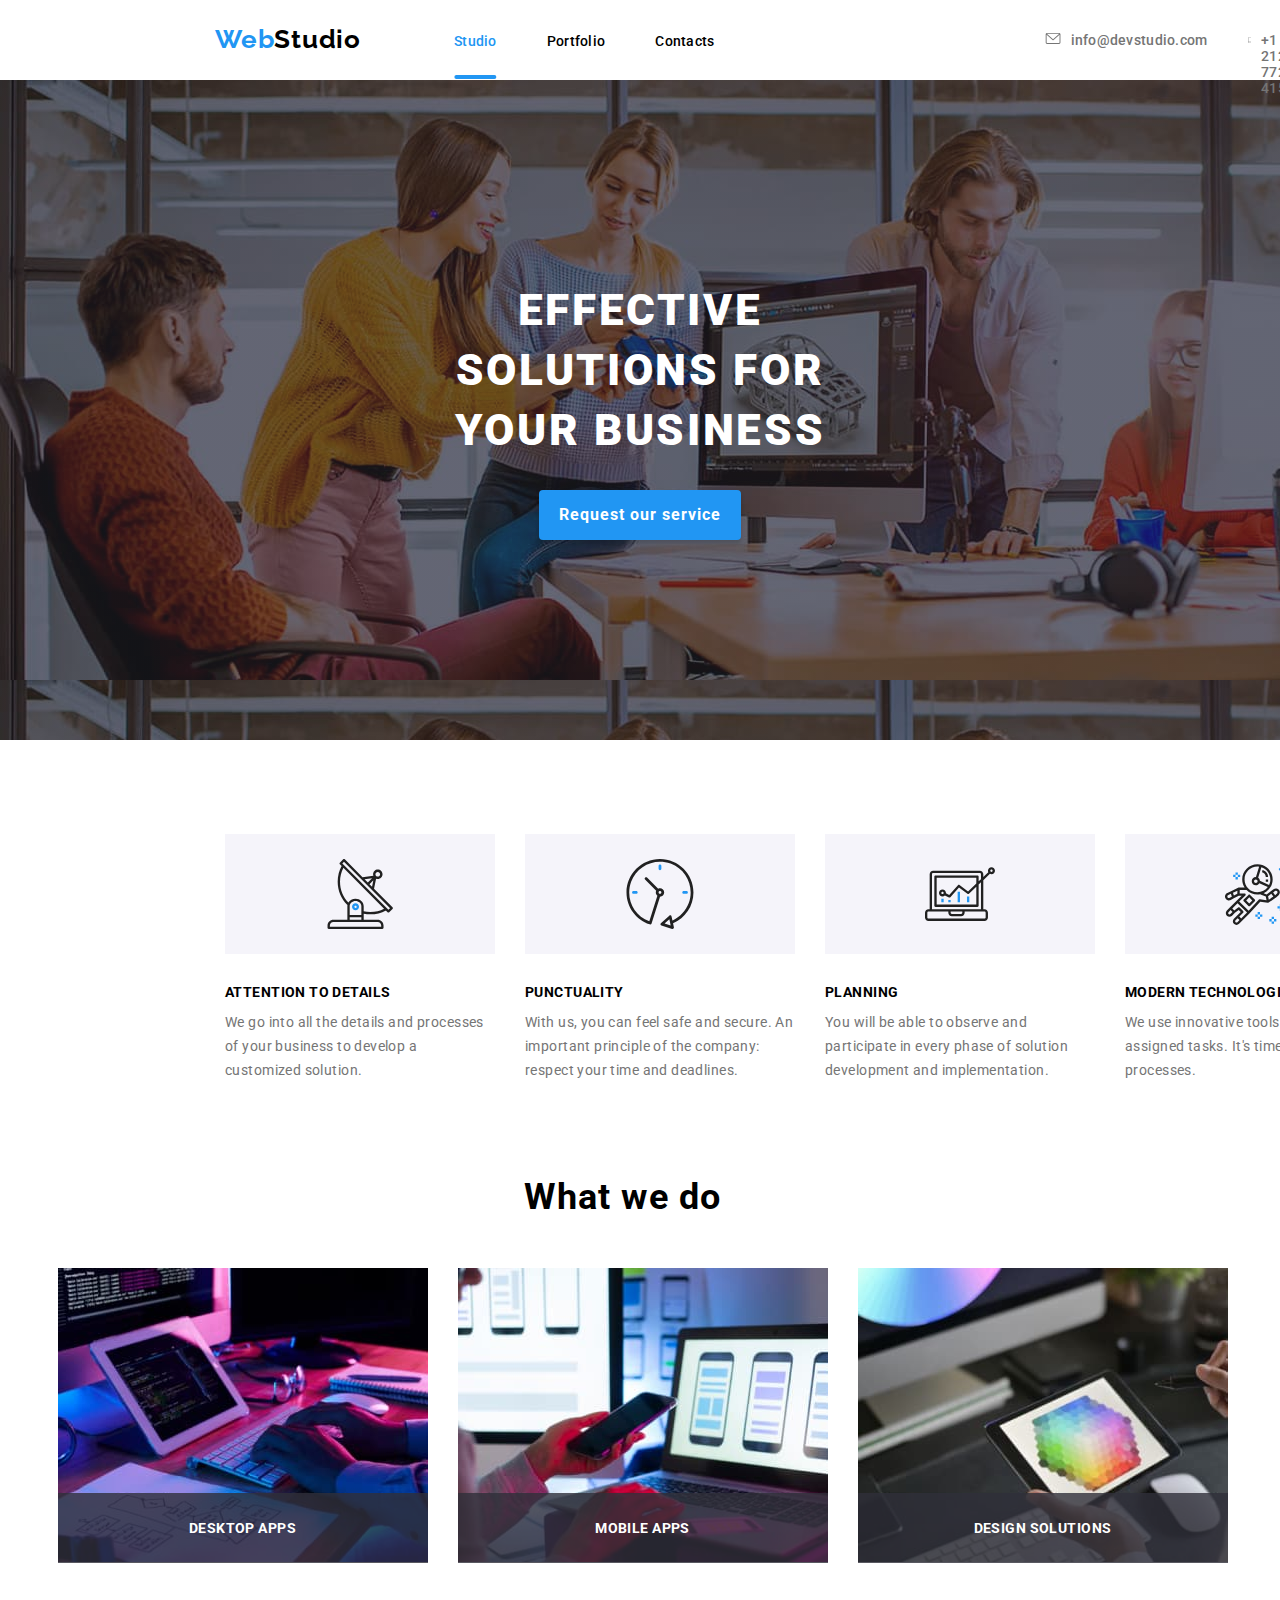
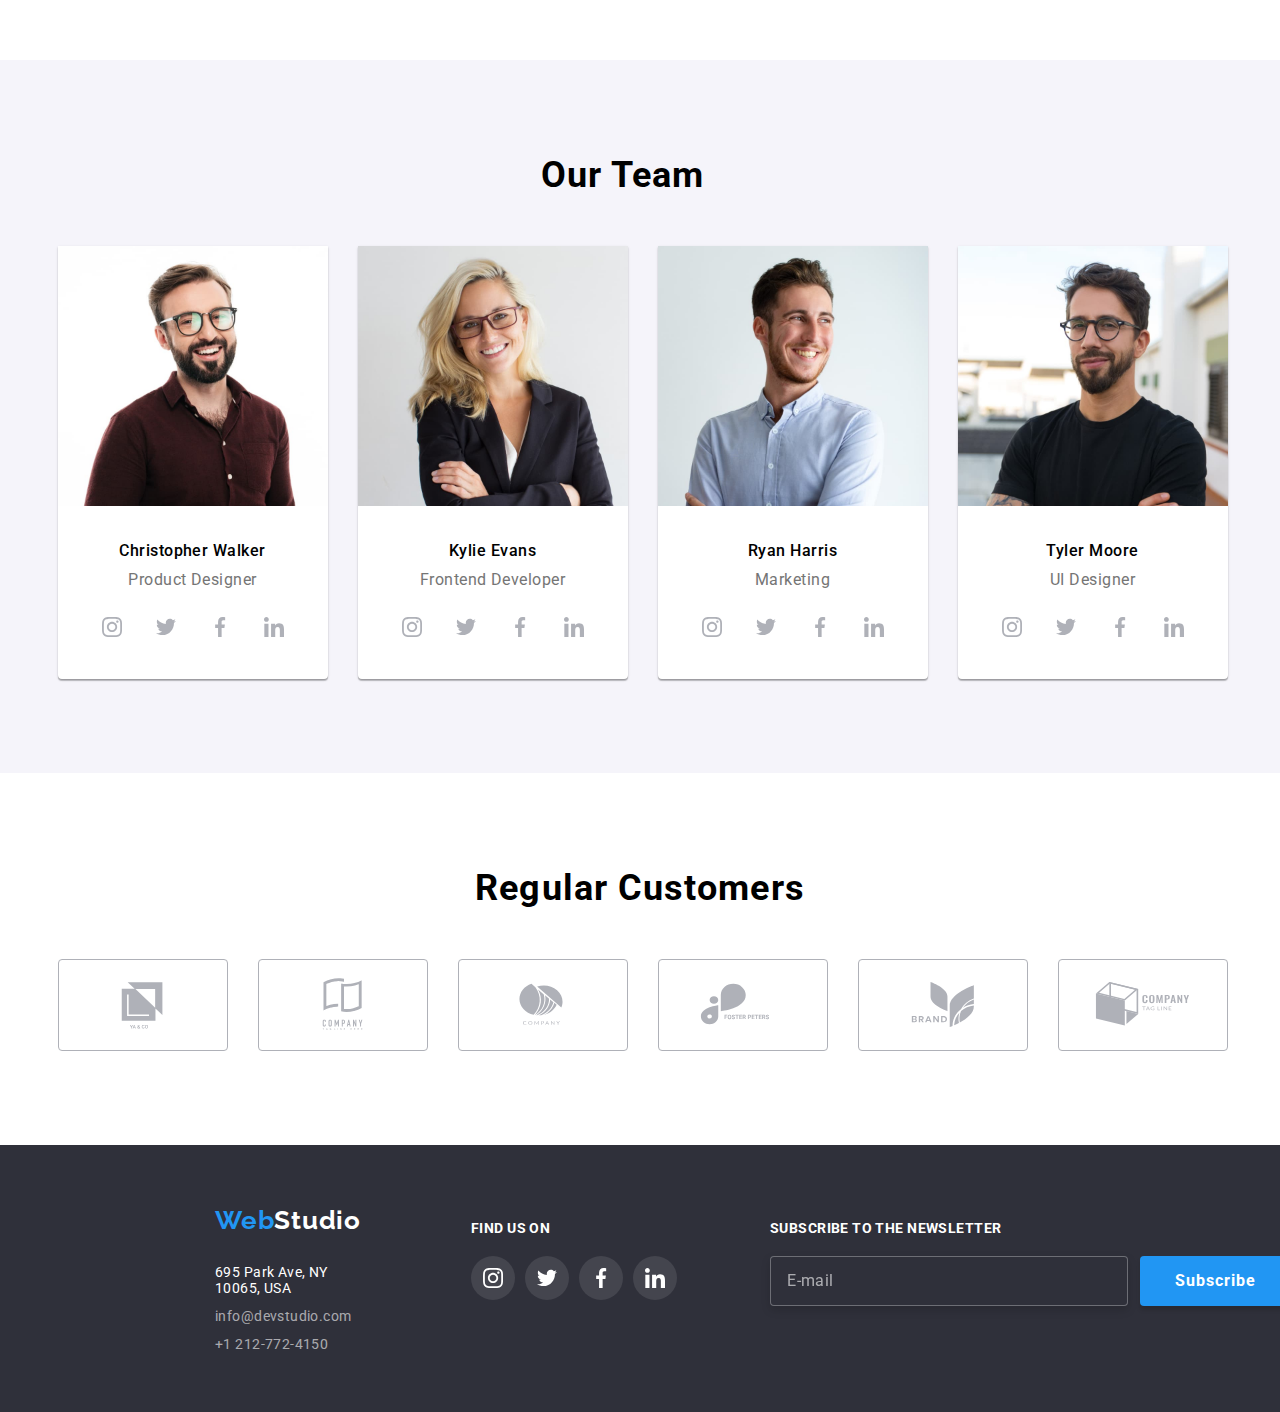
==== index.html @ 1e1bfb52 "Add files via upload" ====
<!DOCTYPE html>
<html lang="en">
  <head>
    <meta charset="UTF-8">
    <meta http-equiv="X-UA-Compatible" content="IE=edge">
    <meta name="viewport" content="width=device-width, initial-scale=1.0">
    <link rel="preconnect" href="https://fonts.googleapis.com">
    <link rel="preconnect" href="https://fonts.gstatic.com" crossorigin>
    <link href="https://cdnjs.cloudflare.com/ajax/libs/modern-normalize/1.0.0/modern-normalize.min.css" rel="stylesheet">
    <link href="https://fonts.googleapis.com/css2?family=Raleway:wght@700&family=Roboto:wght@400;500;700;900&display=swap" rel="stylesheet">
    <link href="./css/main.min.css" rel="stylesheet">
    <title>Studio</title>
  </head>
  <body>
    <!-- Header section -->
    <div class="container">
      <header class="header">
        <a href="index.html" class="link logo-section logo-section--header">Web<span class="logo-section--header-studio">Studio</span></a>
        <nav>
          <ul class="nav-list list">
            <li class="nav-list__item"><a href="index.html" class="link link--current-page">Studio</a></li>
            <li class="nav-list__item"><a href="portfolio.html" class="link">Portfolio</a></li>
            <li class="nav-list__item"><a href="contacts.html" class="link">Contacts</a></li>
          </ul>
        </nav>
        <div class="header__contacts">
          <a href="mailto:info@devstudio.com" class="link header__mail">
            <svg class="mail-icon">
              <use href="./assets/symbol-defs.svg#icon-mail"></use>
            </svg>
            info@devstudio.com
          </a>
          <a href="tel:+12127724150" class="link header__phone-number">
            <svg class="phone-icon">
              <use href="./assets/symbol-defs.svg#icon-phone"></use>
            </svg>
            +1 212-772-4150
          </a>
        </div>
      </header>
    </div>
    <main>
      <!--Main Banner section-->
      <div class="container">
        <section class="top-banner">
          <h1 class="top-banner__title">EFFECTIVE SOLUTIONS FOR YOUR BUSINESS</h1>
          <button class="top-banner__button" type="button" data-modal-open>Request our service</button>
        </section>
      </div>
      <!--About us section-->
      <div class="container">
        <section class="about-us">
          <ul class="list about-us__list">
            <li class="about-us__item">
              <div class="about-us__icon-container">
                <svg class="about-us__icon">
                  <use href="./assets/symbol-defs.svg#icon-attention-to-details"></use>
                </svg>
              </div>
              <h5 class="about-us__title">attention to details</h5>
              <p class="about-us__context">We go into all the details and processes of your business to develop a customized solution.</p>
            </li>
            <li class="about-us__item">
              <div class="about-us__icon-container">
                <svg class="about-us__icon">
                  <use href="./assets/symbol-defs.svg#icon-punctuality"></use>
                </svg>
              </div>
              <h5 class="about-us__title">punctuality</h5>
              <p class="about-us__context">With us, you can feel safe and secure. An important principle of the company: respect your time and deadlines.</p>
            </li>
            <li class="about-us__item">
              <div class="about-us__icon-container">
                <svg class="about-us__icon">
                  <use href="./assets/symbol-defs.svg#icon-planning"></use>
                </svg>
              </div>
              <h5 class="about-us__title">planning</h5>
              <p class="about-us__context">You will be able to observe and participate in every phase of solution development and implementation.</p>
            </li>
            <li class="about-us__item">
              <div class="about-us__icon-container">
                <svg class="about-us__icon">
                  <use href="./assets/symbol-defs.svg#icon-modern-tech"></use>
                </svg>
              </div>
              <h5 class="about-us__title">modern technologies</h5>
              <p class="about-us__context">We use innovative tools to solve assigned tasks. It's time to simplify work processes.</p>
            </li>
          </ul>
        </section>
      </div>
        <!--What we do section-->
      <div class="container">
        <section class="what-we-do">
          <h2 class="what-we-do__title">What we do</h2>
          <ul class="list what-we-do__list">
            <li class="what-we-do__item">
              <img src="./assets/img1wwd.jpg" alt="Coding.." width="370" height="294">
              <h5 class="what-we-do__image-title">desktop apps</h5>
            </li>
            <li class="what-we-do__item">
              <img src="./assets/img2wwd.jpg" alt="Checking phone.." width="370" height="294">
              <h5 class="what-we-do__image-title">mobile apps</h5>
            </li>
            <li class="what-we-do__item">
              <img src="./assets/img3wwd.jpg" alt="And sometimes our tablet :D" width="370" height="294">
              <h5 class="what-we-do__image-title">design solutions</h5>
            </li>
          </ul>
        </section>
      </div>
      <!--Our team section-->
      <div class="container">
        <section class="our-team">
          <h2 class="our-team__title">Our Team</h2>
          <ul class="list our-team__list">
            <li class="our-team__item">
              <img src="./assets/img1ot.jpg" alt="Picture of Chris" width="270" height="260">
              <div class="our-team__member">
                <h4 class="our-team__member-name">Christopher Walker</h4>
                <p class="our-team__member-skill">Product Designer</p>
                <div class="our-team__social-media">
                  <a href="https://instagram.com" class="link link--icon-social-media" target="_blank" rel="nofollow noopener noreferrer">
                    <svg class="icon-social-media">
                      <use href="./assets/symbol-defs.svg#icon-instagram"></use>
                    </svg>
                  </a>
                  <a href="https://twitter.com" class="link link--icon-social-media" target="_blank" rel="nofollow noopener noreferrer">
                    <svg class="icon-social-media">
                      <use href="./assets/symbol-defs.svg#icon-twitter"></use>
                    </svg>
                  </a>
                  <a href="https://facebook.com" class="link link--icon-social-media" target="_blank" rel="nofollow noopener noreferrer">
                    <svg class="icon-social-media">
                      <use href="./assets/symbol-defs.svg#icon-facebook"></use>
                    </svg>
                  </a>
                  <a href="https://linkedin.com" class="link link--icon-social-media" target="_blank" rel="nofollow noopener noreferrer">
                    <svg class="icon-social-media">
                      <use href="./assets/symbol-defs.svg#icon-linkedin"></use>
                    </svg>
                  </a>
                </div>
              </div>
            </li>
            <li class="our-team__item">
              <img src="./assets/img2ot.jpg" alt="Picture of Kylie" width="270" height="260">
              <div class="our-team__member">
                <h4 class="our-team__member-name">Kylie Evans</h4>
                <p class="our-team__member-skill">Frontend Developer</p>
                <div class="our-team__social-media">
                  <a href="https://instagram.com" class="link link--icon-social-media" target="_blank" rel="nofollow noopener noreferrer">
                    <svg class="icon-social-media">
                      <use href="./assets/symbol-defs.svg#icon-instagram"></use>
                    </svg>
                  </a>
                  <a href="https://twitter.com" class="link link--icon-social-media" target="_blank" rel="nofollow noopener noreferrer">
                    <svg class="icon-social-media">
                      <use href="./assets/symbol-defs.svg#icon-twitter"></use>
                    </svg>
                  </a>
                  <a href="https://facebook.com" class="link link--icon-social-media" target="_blank" rel="nofollow noopener noreferrer">
                    <svg class="icon-social-media">
                      <use href="./assets/symbol-defs.svg#icon-facebook"></use>
                    </svg>
                  </a>
                  <a href="https://linkedin.com" class="link link--icon-social-media" target="_blank" rel="nofollow noopener noreferrer">
                    <svg class="icon-social-media">
                      <use href="./assets/symbol-defs.svg#icon-linkedin"></use>
                    </svg>
                  </a>
                </div>
              </div>
            </li>
            <li class="our-team__item">
              <img src="./assets/img3ot.jpg" alt="Picture of Ryan" width="270" height="260">
              <div class="our-team__member">
                <h4 class="our-team__member-name">Ryan Harris</h4>
                <p class="our-team__member-skill">Marketing</p>
                <div class="our-team__social-media">
                  <a href="https://instagram.com" class="link link--icon-social-media" target="_blank" rel="nofollow noopener noreferrer">
                    <svg class="icon-social-media">
                      <use href="./assets/symbol-defs.svg#icon-instagram"></use>
                    </svg>
                  </a>
                  <a href="https://twitter.com" class="link link--icon-social-media" target="_blank" rel="nofollow noopener noreferrer">
                    <svg class="icon-social-media">
                      <use href="./assets/symbol-defs.svg#icon-twitter"></use>
                    </svg>
                  </a>
                  <a href="https://facebook.com" class="link link--icon-social-media" target="_blank" rel="nofollow noopener noreferrer">
                    <svg class="icon-social-media">
                      <use href="./assets/symbol-defs.svg#icon-facebook"></use>
                    </svg>
                  </a>
                  <a href="https://linkedin.com" class="link link--icon-social-media" target="_blank" rel="nofollow noopener noreferrer">
                    <svg class="icon-social-media">
                      <use href="./assets/symbol-defs.svg#icon-linkedin"></use>
                    </svg>
                  </a>
                </div>
              </div>
            </li>
            <li class="our-team__item">
              <img src="./assets/img4ot.jpg" alt="Picture of Tyler" width="270" height="260">
              <div class="our-team__member">
                <h4 class="our-team__member-name">Tyler Moore</h4>
                <p class="our-team__member-skill">UI Designer</p>
                <div class="our-team__social-media">
                  <a href="https://instagram.com" class="link link--icon-social-media" target="_blank" rel="nofollow noopener noreferrer">
                    <svg class="icon-social-media">
                      <use href="./assets/symbol-defs.svg#icon-instagram"></use>
                    </svg>
                  </a>
                  <a href="https://twitter.com" class="link link--icon-social-media" target="_blank" rel="nofollow noopener noreferrer">
                    <svg class="icon-social-media">
                      <use href="./assets/symbol-defs.svg#icon-twitter"></use>
                    </svg>
                  </a>
                  <a href="https://facebook.com" class="link link--icon-social-media" target="_blank" rel="nofollow noopener noreferrer">
                    <svg class="icon-social-media">
                      <use href="./assets/symbol-defs.svg#icon-facebook"></use>
                    </svg>
                  </a>
                  <a href="https://linkedin.com" class="link link--icon-social-media" target="_blank" rel="nofollow noopener noreferrer">
                    <svg class="icon-social-media">
                      <use href="./assets/symbol-defs.svg#icon-linkedin"></use>
                    </svg>
                  </a>
                </div>
              </div>
            </li>
          </ul>
        </section>
      </div>
      <!-- Regular Customers section -->
      <div class="container">
        <section class="regular-customers">
          <h2 class="regular-customers__title">Regular Customers</h2>
          <ul class="list regular-customers__list">
            <li class="regular-customers__item">
              <svg class="regular-customers__item-logo">
                <use href="./assets/symbol-defs.svg#icon-regular-customer1"></use>
              </svg>
            </li>
            <li class="regular-customers__item">
              <svg class="regular-customers__item-logo">
                <use href="./assets/symbol-defs.svg#icon-regular-customer2"></use>
              </svg>
            </li>
            <li class="regular-customers__item">
              <svg class="regular-customers__item-logo">
                <use href="./assets/symbol-defs.svg#icon-regular-customer3"></use>
              </svg>
            </li>
            <li class="regular-customers__item">
              <svg class="regular-customers__item-logo">
                <use href="./assets/symbol-defs.svg#icon-regular-customer4"></use>
              </svg>
            </li>
            <li class="regular-customers__item">
              <svg class="regular-customers__item-logo">
                <use href="./assets/symbol-defs.svg#icon-regular-customer5"></use>
              </svg>
            </li>
            <li class="regular-customers__item">
              <svg class="regular-customers__item-logo">
                <use href="./assets/symbol-defs.svg#icon-regular-customer6"></use>
              </svg>
            </li>
          </ul>
        </section>
      </div>
    </main>
    <!-- Footer section -->
    <div class="container">
      <footer class="footer">
        <div class="footer__contacts">
          <a href="index.html" class="link logo-section logo-section--footer">Web<span class="logo-section--footer-studio">Studio</span></a>
          <address class="footer__contacts-info">
            <p class="footer__address">695 Park Ave, NY 10065, USA</p>
            <a href="mailto:info@devstudio.com" class="link footer__mail">info@devstudio.com<br></a>
            <a href="tel:+12127724150" class="link footer__phone-number">+1 212-772-4150</a>
          </address>
        </div>
        <div class="footer__social-media">
          <h5 class="footer__social-media-title">Find us on</h5>
          <div class="footer__social-media-icons">
            <a href="https://instagram.com" class="link link--icon-social-media footer__icon-container" target="_blank" rel="nofollow noopener noreferrer">
              <svg class="icon-social-media icon-social-media--footer">
                <use href="./assets/symbol-defs.svg#icon-instagram"></use>
              </svg>
            </a>
            <a href="https://twitter.com" class="link link--icon-social-media footer__icon-container" target="_blank" rel="nofollow noopener noreferrer">
              <svg class="icon-social-media icon-social-media--footer">
                <use href="./assets/symbol-defs.svg#icon-twitter"></use>
              </svg>
            </a>
            <a href="https://facebook.com" class="link link--icon-social-media footer__icon-container" target="_blank" rel="nofollow noopener noreferrer">
              <svg class="icon-social-media icon-social-media--footer">
                <use href="./assets/symbol-defs.svg#icon-facebook"></use>
              </svg>
            </a>
            <a href="https://linkedin.com" class="link link--icon-social-media footer__icon-container" target="_blank" rel="nofollow noopener noreferrer">
              <svg class="icon-social-media icon-social-media--footer">
                <use href="./assets/symbol-defs.svg#icon-linkedin"></use>
              </svg>
            </a>
         </div>
        </div>
        <div class="footer__subscribe-section">
          <form name="subscribe" autocomplete="on" novalidate class="subscribe-form">
            <label class="subscribe-form__label">
              <span class="subscribe-form__title">Subscribe to the newsletter</span>
              <input type="email" name="email" class="subscribe-form__input" placeholder="E-mail"/>
            </label>
            <button type="submit" class="subscribe-form__button">
              Subscribe
              <svg class="subscribe-form__button-icon">
                <use href="./assets/icons.svg#icon-sub-icon"></use>
              </svg>
            </button>
          </form>
        </div>
      </footer>
    </div>
    <!-- Modal section - Request our service -->
    <div class="modal is-hidden" data-modal>
      <div class="modal-content">
        <button type="button" class="modal-content__close-button" data-modal-close>&times;</button>
        <form class="modal-content__form" name="contact-form">
          <p class="modal-content__form-title">Leave your information and we'll call you back</p>
          <label class="modal-content__form-label">
            <span class="modal-content__form-label-name">Name</span>
            <input class="modal-content__form-label-input" type="text" name="name" required>
            <svg class="modal-content__form-label-icon">
              <use href="./assets/icons.svg#icon-name-icon"></use>
            </svg>
          </label>
          <label class="modal-content__form-label">
            <span class="modal-content__form-label-name">Telephone</span>
            <input class="modal-content__form-label-input modal-content__form-label-input--hide-arrows" type="number" name="phone" required>
            <svg class="modal-content__form-label-icon">
              <use href="./assets/icons.svg#icon-phone-icon"></use>
            </svg>
          </label>
          <label class="modal-content__form-label">
            <span class="modal-content__form-label-name">E-mail</span>
            <input class="modal-content__form-label-input" type="email" name="email" required>
            <svg class="modal-content__form-label-icon">
              <use href="./assets/icons.svg#icon-email-icon"></use>
            </svg>
          </label>
          <label class="modal-content__form-label">
            <span class="modal-content__form-label-name">Comments</span>
            <textarea name="feedback" placeholder="Enter the text" class="modal-content__form-label-textarea"></textarea>
          </label>
          <label class="modal-content__form-label modal-content__form-label--agreement">
            <input class="modal-content__form-label-checkbox-input" type="checkbox" name="checkbox" required>
            <span class="modal-content__form-label-name-checkbox">I agree with the letter and accept the <a href="" target="_blank" class="link modal-content__checkbox-link">Terms and Conditions</a></span>
            <i class="modal-content__form-checkbox-icon modal-content__form-checkbox-icon--unchecked">
              <svg class="modal-content__checkbox-icon">
                <use href="./assets/icons.svg#icon-unchecked"></use>
              </svg>
            </i>
            <i class="modal-content__form-checkbox-icon modal-content__form-checkbox-icon--checked">
              <svg class="modal-content__checkbox-icon">
                <use href="./assets/icons.svg#icon-checked"></use>
              </svg>
            </i>
          </label>
          <button class="modal-content__submit-button" type="submit">Send</button>
        </form>
      </div>
    </div>
    <script src="./js/modal.js" type="text/javascript"></script>
  </body>
</html>
---- css/main.min.css ----
:root{--body-color: #E5E5E5;--white: #ffffff;--white-10: #FFFFFF1A;--white-60: #FFFFFF99;--whitish: #F5F4FA;--white-gray: #EEEEEE;--blue-theme: #2196F3;--blue-theme-90: #2196F3E5;--black: #000000;--black-20: #00000033;--blackish: #212121;--gray: #757575;--gray-50: #75757580;--grayish: #2F303A;--grayish-40: #2F303A66;--grayish-80: #2F303ACC;--grayish-light: #AFB1B8;--container-top-border-color: #ECECEC;--logo-font-family: "Raleway", sans-serif;--text-font-family: "Roboto", sans-serif;--form-modal-icon: 18px}.top-banner__button{border:none;display:flex;align-items:center;margin-top:30px;box-shadow:0px 4px 4px rgba(0,0,0,.15);border-radius:4px;background-color:var(--blue-theme);padding:10px 20px;font-weight:700;font-size:16px;line-height:30px;display:flex;align-items:center;text-align:center;letter-spacing:.06em;color:var(--white);cursor:pointer}.subscribe-form__button{border:none;display:flex;flex-direction:row;justify-content:center;align-items:center;width:200px;height:50px;font-family:"Roboto";font-style:normal;font-weight:700;font-size:16px;line-height:30px;letter-spacing:.06em;color:var(--white);background:var(--blue-theme);box-shadow:0px 4px 4px rgba(0,0,0,.15);border-radius:4px;gap:25px;margin-left:12px;cursor:pointer}.subscribe-form__button-icon{width:24px;height:24px}.portfolio__filter-button{padding:6px 22px;background:var(--whitish);border-style:none;border-radius:4px;font-style:normal;font-weight:500;font-size:16px;line-height:26px;text-align:center;letter-spacing:.03em}.portfolio__filter-button:hover,.portfolio__filter-button:focus{font-style:normal;font-weight:500;font-size:16px;line-height:26px;text-align:center;letter-spacing:.03em;color:var(--white);background-color:var(--blue-theme);box-shadow:0px 3px 1px rgba(0,0,0,.1),0px 1px 2px rgba(0,0,0,.08),0px 2px 2px rgba(0,0,0,.12);border-radius:4px;cursor:pointer;transition:background-color .25s cubic-bezier(0.4, 0, 0.2, 1)}.modal-content__close-button{position:absolute;right:8px;top:8px;--r-btn: 30px;width:var(--r-btn);height:var(--r-btn);border-radius:50%;border:1px solid rgba(0,0,0,.1);background:var(--white);cursor:pointer;font-size:25px;line-height:1px}.modal-content__close-button:hover{color:var(--blue-theme);transition:background-color .25s cubic-bezier(0.4, 0, 0.2, 1)}.modal-content__submit-button{border:none;width:200px;height:50px;margin-top:20px;align-self:center;background:var(--blue-theme);box-shadow:0px 4px 4px rgba(0,0,0,.15);border-radius:4px;font-family:"Roboto";font-style:normal;font-weight:700;font-size:16px;line-height:30px;text-align:center;letter-spacing:.06em;color:var(--white);cursor:pointer}*,*::before,*::after{box-sizing:border-box}*{margin:0}body{margin:0 auto;font-family:var(--text-font-family);background-color:var(--body-color)}h1,h2,h3,h4,h5{font-weight:bold;font-family:var(--text-font-family)}.container{max-width:1600px;margin:0 auto}.link{color:inherit;text-decoration:none;list-style:none}.list{list-style:none;display:flex}.header{display:flex;padding-left:215px}.nav-list .link,.header__mail,.header__phone-number{font-weight:500;font-size:14px;line-height:16px;letter-spacing:.02em}.header__mail,.header__phone-number{font-style:normal;font-weight:500;font-size:14px;line-height:16px;letter-spacing:.02em;color:var(--gray)}.nav-list{display:flex;-webkit-padding-start:0;padding-inline-start:0;align-items:baseline;margin-left:93px;margin-top:32px}.nav-list__item+.nav-list__item{margin-left:50px}.nav-list .link{position:relative;height:100%}.nav-list .link:hover::after,.nav-list .link--current-page::after{position:absolute;content:"";background:var(--blue-theme);border-radius:2px;width:100%;height:4px;bottom:-30px;right:50%;transform:translateX(50%);transition:background-color .25s cubic-bezier(0.4, 0, 0.2, 1)}.header__contacts{display:flex;flex-direction:row;margin-left:330px;margin-top:32px;height:16px}.header__contacts .link{display:flex;justify-content:center;gap:10px}.header__contacts .link+.link{margin-left:40px}.mail-icon{width:16px;height:12px}.phone-icon{width:10px;height:16px}.top-banner{display:flex;justify-content:center;flex-direction:column;align-items:center;padding:200px 452px 200px;background-image:radial-gradient(at center, var(--grayish-40), var(--grayish-40)),url(../assets/main-banner.jpg)}.top-banner__title{font-weight:900;font-size:44px;line-height:60px;text-align:center;letter-spacing:.06em;text-transform:uppercase;color:var(--white)}.about-us{padding-left:185px;padding-top:94px;padding-bottom:94px}.about-us__list{gap:30px}.about-us__item{width:270px}.about-us__icon-container{display:flex;justify-content:center;align-items:center;width:270px;height:120px;margin-bottom:30px;background-color:var(--whitish)}.about-us__icon{width:70px;height:70px}.about-us__title{margin-bottom:10px;font-weight:700;font-size:14px;line-height:16px;letter-spacing:.03em;text-transform:uppercase}.about-us__context{font-weight:400;font-size:14px;line-height:24px;letter-spacing:.03em;color:var(--gray)}.what-we-do{display:flex;flex-direction:column;justify-content:center;align-items:center;padding-right:35px;padding-bottom:94px}.what-we-do__title{font-weight:700;font-size:36px;line-height:42px;text-align:center;letter-spacing:.03em}.what-we-do__list{display:flex;gap:30px;padding-top:50px}.what-we-do__item{position:relative}.what-we-do__image-title{display:flex;width:370px;height:70px;justify-content:center;align-items:center;position:absolute;bottom:3px;background-color:var(--grayish-80);color:var(--white);font-weight:700;font-size:14px;line-height:16px;letter-spacing:.03em;text-transform:uppercase}.our-team{display:flex;flex-direction:column;align-items:center;padding-top:94px;padding-right:35px;padding-bottom:94px;background-color:var(--whitish)}.our-team__title{padding-bottom:50px;font-style:normal;font-weight:700;font-size:36px;line-height:42px;text-align:center;letter-spacing:.03em}.our-team__list{display:flex;gap:30px}.our-team__item{background-color:var(--white);box-shadow:0px 1px 3px rgba(0,0,0,.12),0px 1px 1px rgba(0,0,0,.14),0px 2px 1px rgba(0,0,0,.2);border-radius:0px 0px 4px 4px}.our-team__member{display:flex;justify-content:center;flex-direction:column;align-content:space-around;margin-top:30px;margin-bottom:30px}.our-team__member-name{padding-bottom:10px;font-weight:500;font-size:16px;line-height:19px;text-align:center;letter-spacing:.03em}.our-team__member-skill{font-style:normal;font-weight:400;font-size:16px;line-height:19px;text-align:center;letter-spacing:.03em;color:var(--gray)}.our-team__social-media{display:flex;justify-content:center;align-items:center;margin-top:16px;gap:10px}.regular-customers{display:flex;flex-direction:column;justify-content:center;align-items:center;padding-top:94px;padding-bottom:94px;background-color:var(--white)}.regular-customers__title{padding-bottom:50px;font-style:normal;font-weight:700;font-size:36px;line-height:42px;text-align:center;letter-spacing:.03em}.regular-customers__list{display:flex;flex-direction:row;list-style:none;gap:30px;padding-right:35px}.regular-customers__item{display:flex;justify-content:center;align-items:center;width:170px;height:92px;border:1px solid var(--grayish-light);border-radius:4px}.regular-customers__item:hover .regular-customers__item-logo,.regular-customers__item:focus .regular-customers__item-logo,.regular-customers__item:hover,.regular-customers__item:focus{border-color:var(--blue-theme);fill:var(--blue-theme);transition:border-color .25s cubic-bezier(0.4, 0, 0.2, 1);transition:fill .25s cubic-bezier(0.4, 0, 0.2, 1)}.regular-customers__item-logo{width:106px;height:60px;fill:var(--grayish-light)}.footer{display:flex;justify-content:flex-start;align-items:flex-start;padding-top:60px;padding-left:215px;padding-bottom:60px;background-color:var(--grayish)}.footer__contacts{display:flex;flex-direction:column}.footer__address{font-style:normal;font-weight:400;font-size:14px;line-height:16px;letter-spacing:.03em;color:var(--white)}.footer__contacts-info{display:flex;flex-direction:column;gap:12px}.footer__mail,.footer__phone-number{font-style:normal;font-weight:400;font-size:14px;height:16px;letter-spacing:.03em;color:var(--white-60)}.footer__social-media{display:flex;flex-direction:column;justify-content:flex-start;margin-left:110px;margin-top:15px}.footer__social-media-title{font-weight:700;font-size:14px;line-height:16px;letter-spacing:.03em;text-transform:uppercase;color:var(--white)}.footer__social-media-icons{display:flex;flex-direction:row;gap:10px;margin-top:20px}.footer__icon-container{width:44px;height:44px;background-color:var(--white-10);border-radius:50%}.subscribe-form{display:flex;flex-direction:row;justify-content:flex-start;align-items:flex-end;margin-left:93px;margin-top:15px}.subscribe-form__label{display:flex;flex-direction:column;justify-content:flex-start}.subscribe-form__title{font-family:"Roboto";font-style:normal;font-weight:700;font-size:14px;line-height:16px;letter-spacing:.03em;text-transform:uppercase;color:var(--white);margin-bottom:20px}.subscribe-form__input{width:358px;height:50px;padding-left:16px;border:1px solid rgba(255,255,255,.3);filter:drop-shadow(0px 4px 4px rgba(0, 0, 0, 0.15));border-radius:4px;background:var(--grayish);color:var(--white);outline:none}.subscribe-form__input::-moz-placeholder{font-family:"Roboto";font-style:normal;font-weight:400;font-size:16px;line-height:20px;letter-spacing:.03em;color:var(--white-60)}.subscribe-form__input::placeholder{font-family:"Roboto";font-style:normal;font-weight:400;font-size:16px;line-height:20px;letter-spacing:.03em;color:var(--white-60)}.link--icon-social-media{display:flex;justify-content:center;align-items:center;width:44px;height:44px;padding:12px}.link--icon-social-media:hover,.link--icon-social-media:focus{border-radius:50%;background-color:var(--blue-theme);transition:background-color .25s cubic-bezier(0.4, 0, 0.2, 1)}.link--icon-social-media:hover .icon-social-media,.link--icon-social-media:focus .icon-social-media{fill:var(--white);transition:fill .25s cubic-bezier(0.4, 0, 0.2, 1)}.icon-social-media{width:20px;height:20px;fill:var(--grayish-light)}.icon-social-media--footer{fill:var(--white)}.portfolio{border-top:1px solid var(--container-top-border-color)}.portfolio__filter{display:flex;justify-content:center;padding-top:94px;padding-bottom:34px}.portfolio__filter-list{gap:8px;padding-right:35px}.portfolio__content-list{display:grid;grid-template-columns:repeat(3, 1fr);grid-template-rows:repeat(3, 1fr);list-style:none;justify-content:space-between;gap:30px;padding-left:215px;padding-bottom:94px}.portfolio__content-item{background:var(--white);border:1px solid var(--white-gray)}.portfolio__content-item:hover,.portfolio__content-item:focus{box-shadow:0px 1px 1px rgba(0,0,0,.12),0px 4px 4px rgba(0,0,0,.06),1px 4px 6px rgba(0,0,0,.16);cursor:pointer;transition:box-shadow .25s cubic-bezier(0.4, 0, 0.2, 1)}.portfolio__content-name{display:flex;flex-direction:column;align-content:space-around;height:110px}.portfolio__content-name-title{padding-top:20px;padding-left:24px;font-style:normal;font-weight:700;font-size:18px;line-height:36px;letter-spacing:.06em}.portfolio__content-name-description{padding-left:24px;padding-top:4px;font-style:normal;font-weight:400;font-size:16px;line-height:30px;letter-spacing:.03em;color:var(--gray)}.portfolio__content-hover{position:relative;overflow:hidden}.portfolio__content-hover:hover .portfolio__content-hover-description{top:0}.portfolio__content-hover-description{position:absolute;top:0;right:0;bottom:0;left:0;padding:63px 24px 5px;background-color:var(--blue-theme-90);font-family:"Roboto";font-style:normal;font-weight:400;font-size:18px;line-height:28px;letter-spacing:.03em;color:var(--white);overflow:hidden;transition-property:top,right,bottom,left;transition-duration:.25s;transition-timing-function:cubic-bezier(0.4, 0, 0.2, 1);top:100%}.modal{position:fixed;top:0;bottom:0;left:0;right:0;background:var(--black-20);width:100vw;height:100wh;display:flex;justify-content:center;align-items:center}.is-hidden{transform:scale(0);visibility:hidden}.modal-content{width:528px;height:581px;background-color:var(--white);margin:0 auto;position:relative;box-shadow:0px 1px 3px rgba(0,0,0,.12),0px 1px 1px rgba(0,0,0,.14),0px 2px 1px rgba(0,0,0,.2);border-radius:4px;animation:modalScale 500ms linear 1000ms}.modal-content__form{display:flex;flex-direction:column;gap:10px;padding:40px}.modal-content__form-label{position:relative}.modal-content__form-label:not(:nth-child(6)){display:flex;flex-direction:column}.modal-content__form-label--agreement{display:flex;justify-content:center;flex-direction:row;align-items:center;position:relative;margin-top:10px}.modal-content__form-label-name{margin-bottom:4px;font-weight:400;font-size:12px;line-height:14px;letter-spacing:.01em;color:var(--gray)}.modal-content__form-label-name-checkbox{margin-left:7px;font-weight:400;font-size:14px;line-height:24px;letter-spacing:.03em;color:var(--gray)}.modal-content__form-label-icon{width:var(--form-modal-icon);height:var(--form-modal-icon);position:absolute;bottom:0;margin-bottom:11px;margin-left:12px}.modal-content__form-label-input{width:448px;height:40px;border:1px solid rgba(33,33,33,.2);border-radius:4px;padding-left:42px;outline:none}.modal-content__form-title{font-weight:700;font-size:20px;line-height:23px;text-align:center;letter-spacing:.03em;color:var(--blackish);margin-bottom:2px}.modal-content__form-label-textarea{width:448px;height:120px;border:1px solid rgba(33,33,33,.2);border-radius:4px;outline:none;resize:none;padding:12px 16px;font-weight:400;font-size:14px;line-height:16px;letter-spacing:.01em}.modal-content__form-label-textarea::-moz-placeholder{font-weight:400;font-size:14px;line-height:16px;letter-spacing:.01em;color:var(--gray-50)}.modal-content__form-label-textarea::placeholder{font-weight:400;font-size:14px;line-height:16px;letter-spacing:.01em;color:var(--gray-50)}.modal-content__form-checkbox-icon{position:absolute;top:4px;left:17px}.modal-content__checkbox-link{color:var(--blue-theme);text-decoration:underline}.modal-content__form-label-input:focus+.modal-content__form-label-icon,.modal-content__form-label-input:hover:required+.modal-content__form-label-icon,.modal-content__form-label .modal-content__form-label-icon:focus,.modal-content__form-label .modal-content__form-label-icon:hover,.modal-content__form-label-input:hover:required,.modal-content__form-label-input:focus-within{border-color:var(--blue-theme);fill:var(--blue-theme)}.modal-content__form-label-input--hide-arrows::-webkit-outer-spin-button,.modal-content__form-label-input--hide-arrows::-webkit-inner-spin-button{-webkit-appearance:none;margin:0}.modal-content__form-label-checkbox-input,.modal-content__checkbox-icon{width:16px;height:15px;cursor:pointer}.modal-content__form-label-checkbox-input{visibility:hidden}.modal-content__form-label-checkbox-input~.modal-content__form-checkbox-icon--checked,.modal-content__form-label-checkbox-input:checked~.modal-content__form-checkbox-icon--checked--unchecked{visibility:hidden}.modal-content__form-label-checkbox-input:checked~.modal-content__form-checkbox-icon--checked{visibility:visible}@keyframes modalScale{0%{transform:scale(0)}50%{transform:scale(0.5)}100%{transform:scale(1)}}.logo-section{font-family:"Raleway";font-style:normal;font-weight:700;font-size:26px;line-height:31px;letter-spacing:.03em;color:var(--blue-theme)}.logo-section--header{margin-top:24px;margin-bottom:25px}.logo-section--footer{padding-bottom:28px}.logo-section .logo-section--header-studio{color:var(--black)}.logo-section .logo-section--footer-studio{color:var(--white)}.header,.about-us,.what-we-do,.portfolio__filter,.portfolio__content{display:flex;background-color:var(--white)}.nav-list .link:hover,.nav-list .link:focus,.nav-list .link--current-page,.header__contacts .link:hover,.header__contacts .link:focus,.footer__mail:hover,.footer__phone-number:hover,.footer__mail:focus,.footer__phone-number:focus{color:var(--blue-theme);transition:color .25s cubic-bezier(0.4, 0, 0.2, 1)}/*# sourceMappingURL=main.min.css.map */
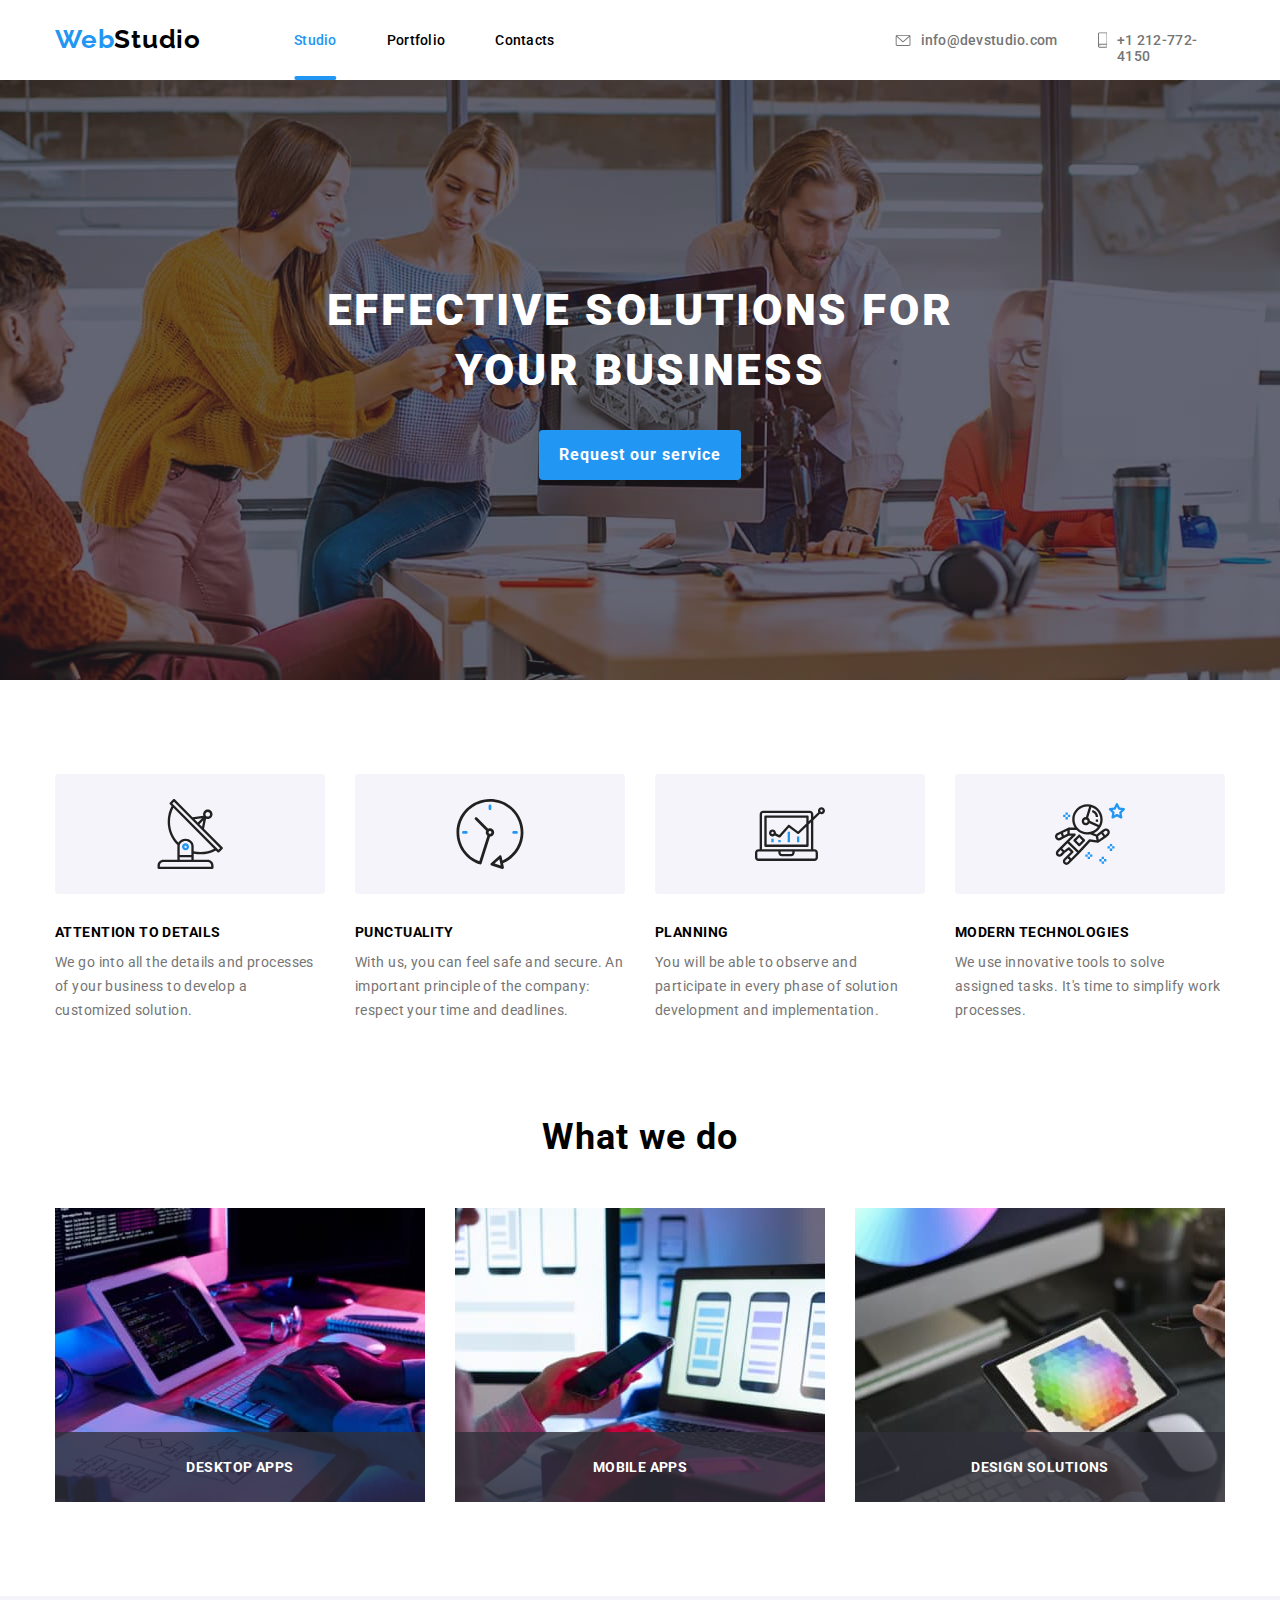
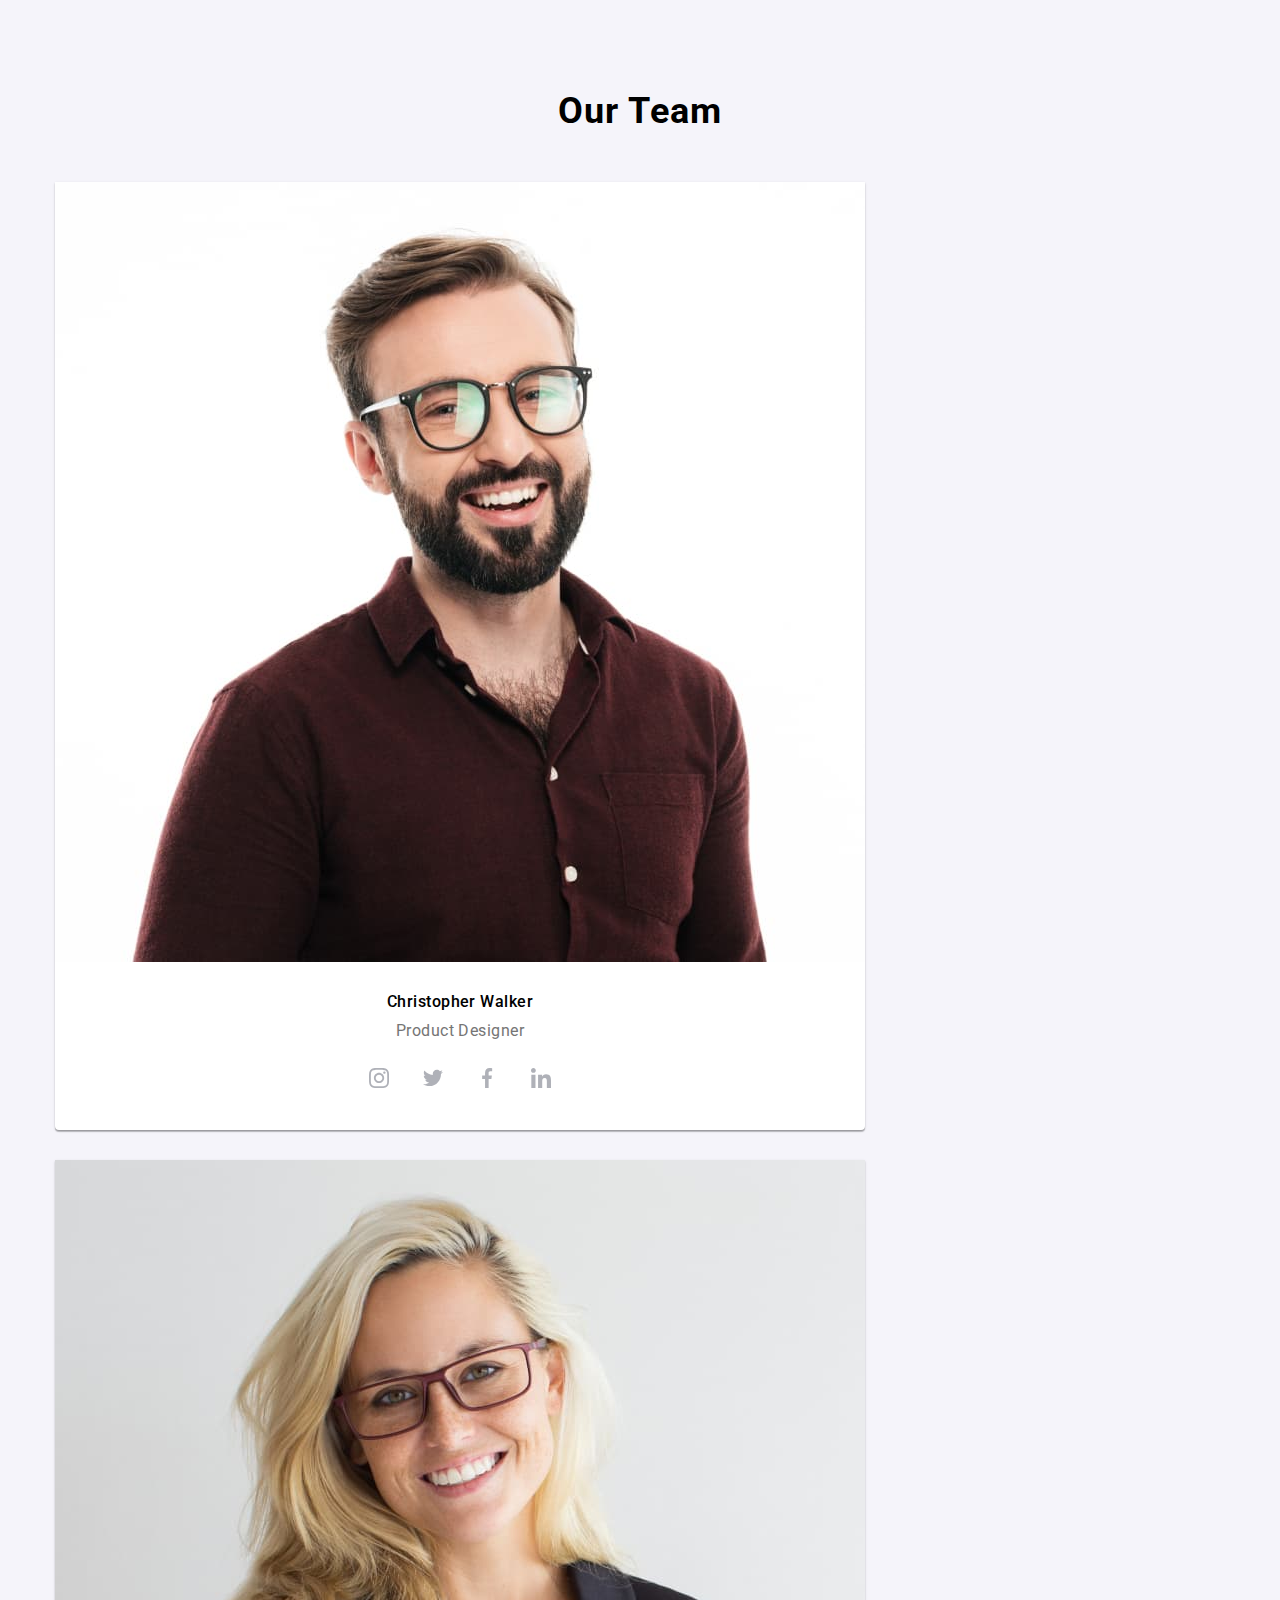
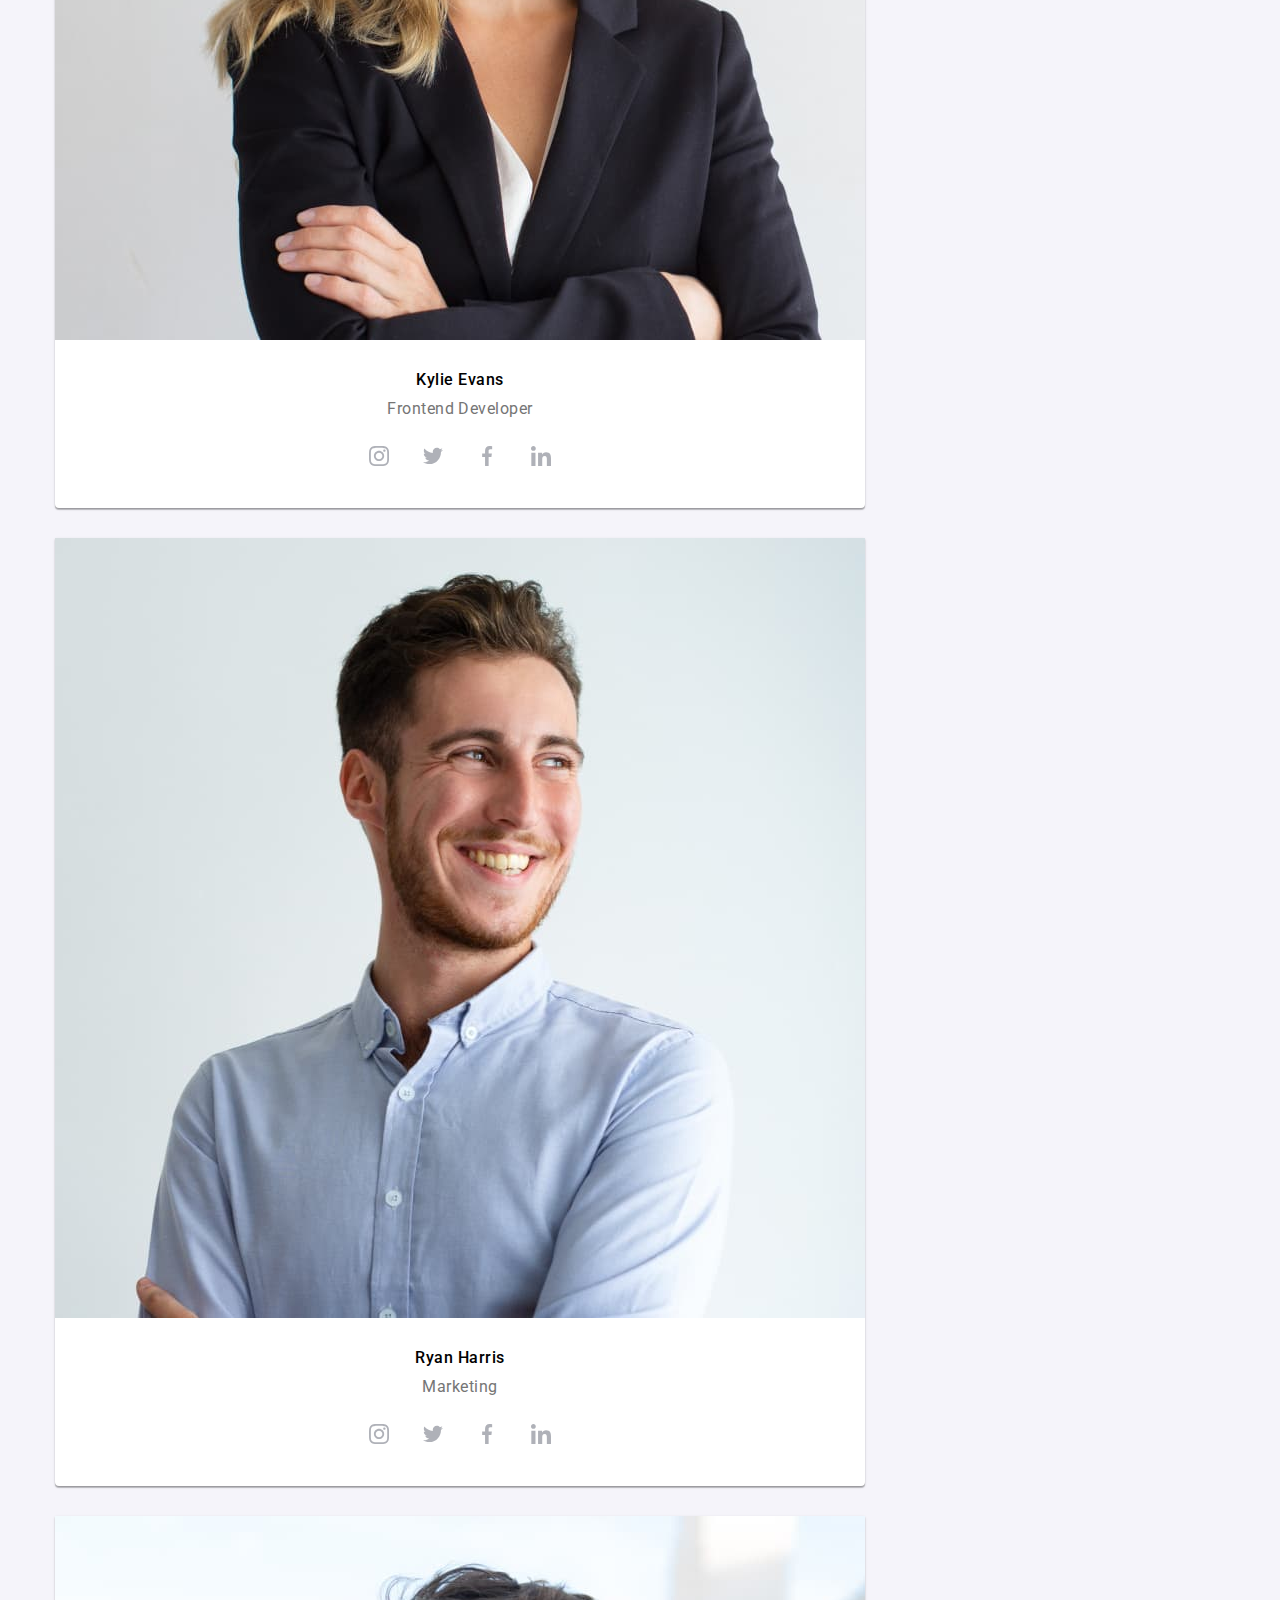
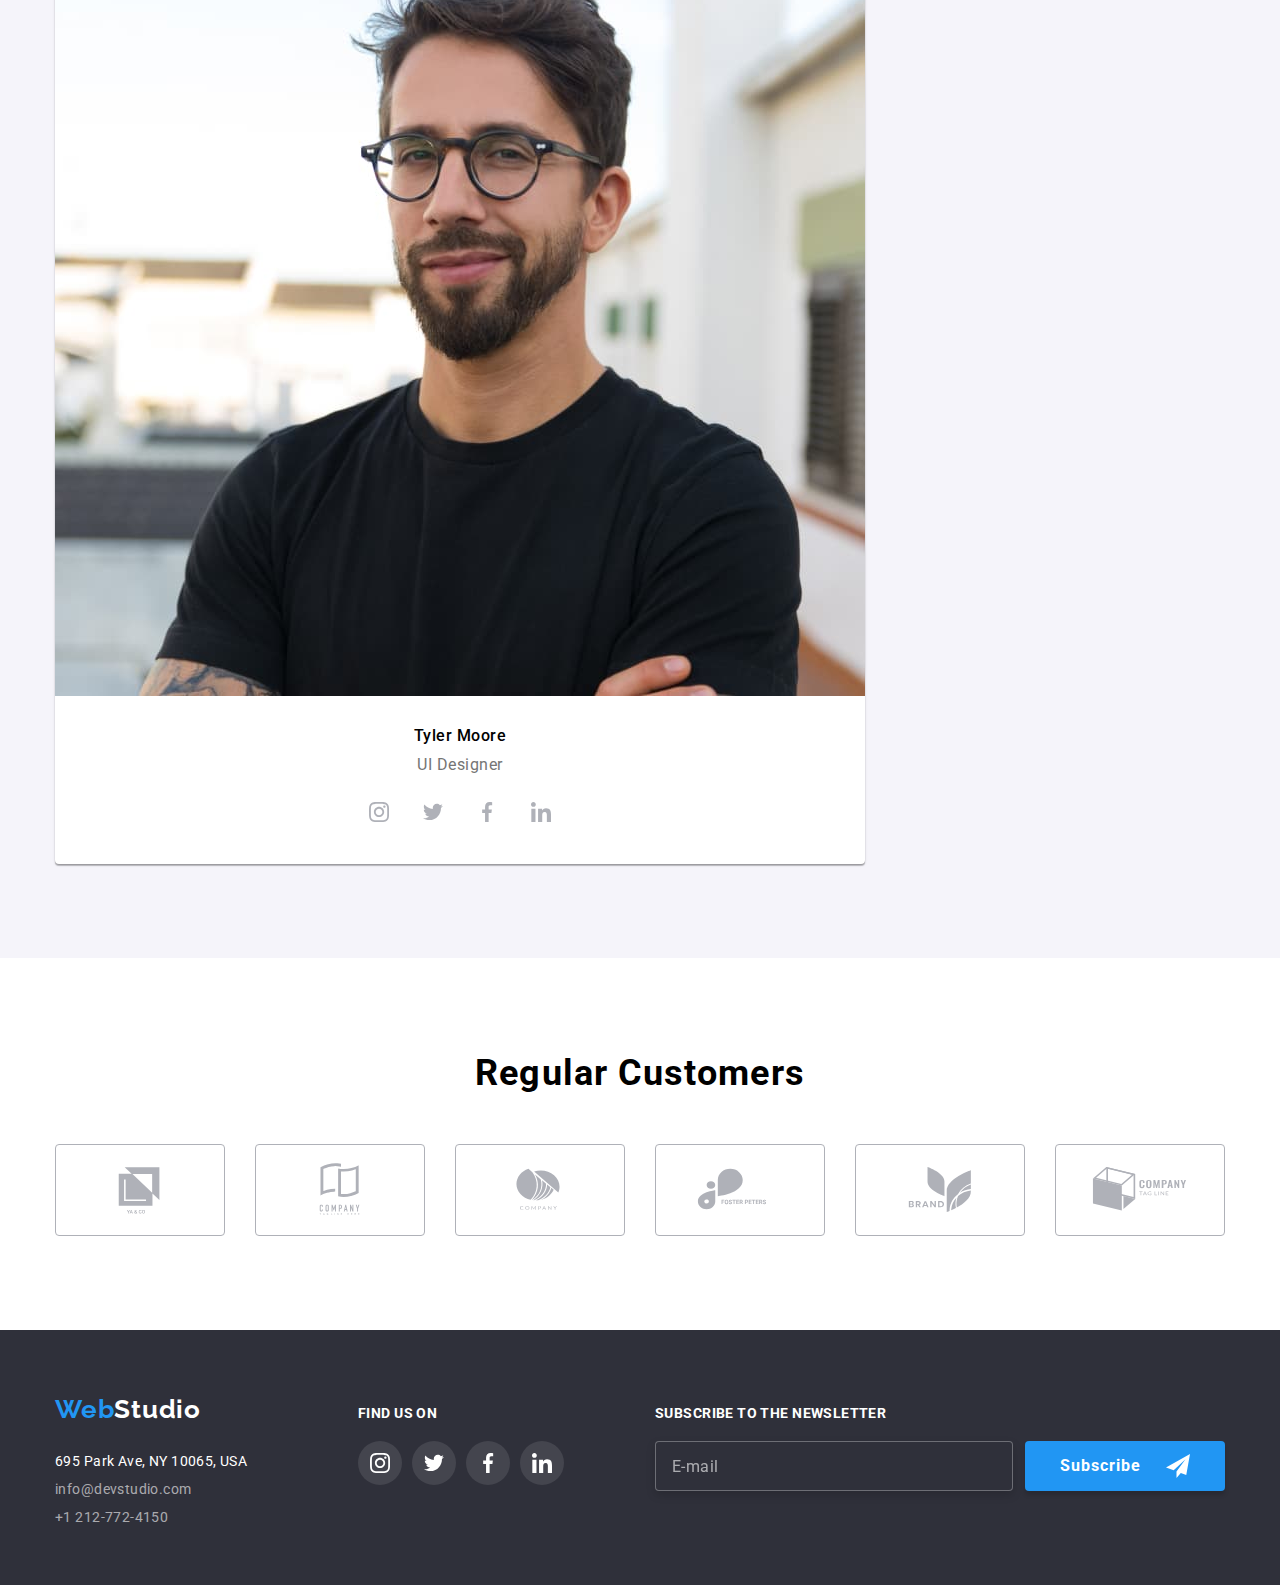
==== commit b5359bdd: "Finished" ====
--- a/index.html
+++ b/index.html
@@ -1,26 +1,32 @@
 <!DOCTYPE html>
 <html lang="en">
   <head>
-    <meta charset="UTF-8">
-    <meta http-equiv="X-UA-Compatible" content="IE=edge">
-    <meta name="viewport" content="width=device-width, initial-scale=1.0">
-    <link rel="preconnect" href="https://fonts.googleapis.com">
-    <link rel="preconnect" href="https://fonts.gstatic.com" crossorigin>
-    <link href="https://cdnjs.cloudflare.com/ajax/libs/modern-normalize/1.0.0/modern-normalize.min.css" rel="stylesheet">
-    <link href="https://fonts.googleapis.com/css2?family=Raleway:wght@700&family=Roboto:wght@400;500;700;900&display=swap" rel="stylesheet">
-    <link href="./css/main.min.css" rel="stylesheet">
+    <meta charset="UTF-8" />
+    <meta http-equiv="X-UA-Compatible" content="IE=edge" />
+    <meta name="viewport" content="width=device-width, initial-scale=1.0" />
+    <link rel="preconnect" href="https://fonts.googleapis.com" />
+    <link rel="preconnect" href="https://fonts.gstatic.com" crossorigin />
+    <link href="https://cdnjs.cloudflare.com/ajax/libs/modern-normalize/1.0.0/modern-normalize.min.css" rel="stylesheet" />
+    <link href="https://fonts.googleapis.com/css2?family=Raleway:wght@700&family=Roboto:wght@400;500;700;900&display=swap" rel="stylesheet" />
+    <link href="./css/main.min.css" rel="stylesheet" />
     <title>Studio</title>
   </head>
   <body>
     <!-- Header section -->
-    <div class="container">
-      <header class="header">
+    <header class="header">
+      <div class="container container--header">
         <a href="index.html" class="link logo-section logo-section--header">Web<span class="logo-section--header-studio">Studio</span></a>
-        <nav>
-          <ul class="nav-list list">
-            <li class="nav-list__item"><a href="index.html" class="link link--current-page">Studio</a></li>
-            <li class="nav-list__item"><a href="portfolio.html" class="link">Portfolio</a></li>
-            <li class="nav-list__item"><a href="contacts.html" class="link">Contacts</a></li>
+        <nav class="navigation">
+          <ul class="nav-list nav-list--mobile list">
+            <li class="nav-list__item">
+              <a href="index.html" class="link link--current-page">Studio</a>
+            </li>
+            <li class="nav-list__item">
+              <a href="portfolio.html" class="link">Portfolio</a>
+            </li>
+            <li class="nav-list__item">
+              <a href="" class="link">Contacts</a>
+            </li>
           </ul>
         </nav>
         <div class="header__contacts">
@@ -37,20 +43,70 @@
             +1 212-772-4150
           </a>
         </div>
-      </header>
-    </div>
+        <!-- Mobile Menu Button -->
+        <button class="menu-button js-open-menu" aria-expanded="false" aria-controls="mobile-menu">
+          <svg class="menu-button__icon-open">
+            <use href="./assets/icons.svg#icon-menu-icon"></use>
+          </svg>
+        </button>
+        <!-- Mobile Menu List -->
+        <div class="nav-mobile-menu js-menu-container" id="mobile-menu">
+          <button class="menu-button menu-button--close js-close-menu">
+            <svg class="menu-button__icon-close">
+              <use href="./assets/icons.svg#icon-menu-close"></use>
+            </svg>
+          </button>
+          <ul class="mobile-menu list">
+            <li class="mobile-menu__item">
+              <a href="./index.html" class="mobile-menu__link mobile-menu__link--current link">Studio</a>
+            </li>
+            <li class="mobile-menu__item">
+              <a href="./portfolio.html" class="mobile-menu__link link">Portfolio</a>
+            </li>
+            <li class="mobile-menu__item">
+              <a href="" class="mobile-menu__link link">Contacts</a>
+            </li>
+          </ul>
+          <div class="mobile-menu-contacts">
+            <ul class="mobile-menu-contacts__list list">
+              <li class="mobile-menu-contacts__list-item">
+                <a href="tel:+12127724150" class="mobile-menu-contacts__list-link link"> +1 212 772 4150</a>
+              </li>
+              <li class="mobile-menu-contacts__list-item">
+                <a href="mailto:info@devstudio.com" class="mobile-menu-contacts__list-link mobile-menu-contacts__list-link--mail link"> info@devstudio.com</a>
+              </li>
+            </ul>
+            <ul class="mobile-menu-social list">
+              <li class="mobile-menu-social__item">
+                <a href="https://www.instagram.com/" target="_blank" rel="noopener noreferrer" class="mobile-menu-social__link link">Instagram </a>
+              </li>
+              <li class="mobile-menu-social__item">
+                <a href="https://twitter.com/" target="_blank" rel="noopener noreferrer" class="mobile-menu-social__link link">Twitter </a>
+              </li>
+              <li class="mobile-menu-social__item">
+                <a href="https://www.facebook.com/" target="_blank" rel="noopener noreferrer" class="mobile-menu-social__link link">Facebook </a>
+              </li>
+              <li class="mobile-menu-social__item">
+                <a href="https://www.linkedin.com/" target="_blank" rel="noopener noreferrer" class="mobile-menu-social__link link">LinkedIn </a>
+              </li>
+            </ul>
+          </div>
+        </div>
+      </div>
+    </header>
+
     <main>
       <!--Main Banner section-->
-      <div class="container">
-        <section class="top-banner">
+      <section class="top-banner">
+        <div class="container container--top-banner">
           <h1 class="top-banner__title">EFFECTIVE SOLUTIONS FOR YOUR BUSINESS</h1>
           <button class="top-banner__button" type="button" data-modal-open>Request our service</button>
-        </section>
-      </div>
+        </div>
+      </section>
       <!--About us section-->
-      <div class="container">
-        <section class="about-us">
-          <ul class="list about-us__list">
+      <section class="about-us">
+        <div class="container container--about-us">
+          <ul class="about-us__list list">
             <li class="about-us__item">
               <div class="about-us__icon-container">
                 <svg class="about-us__icon">
@@ -88,35 +144,49 @@
               <p class="about-us__context">We use innovative tools to solve assigned tasks. It's time to simplify work processes.</p>
             </li>
           </ul>
-        </section>
-      </div>
-        <!--What we do section-->
-      <div class="container">
-        <section class="what-we-do">
+        </div>
+      </section>
+      <!--What we do section-->
+      <section class="what-we-do">
+        <div class="container container--what-we-do">
           <h2 class="what-we-do__title">What we do</h2>
-          <ul class="list what-we-do__list">
+          <ul class="what-we-do__list list">
             <li class="what-we-do__item">
-              <img src="./assets/img1wwd.jpg" alt="Coding.." width="370" height="294">
+              <picture>
+                <source srcset="./assets/desktop/img1wwd_desktop.jpg 1x, ./assets/desktop/img1wwd_desktop@2x.jpg 2x" media="(min-width:1200px)" />
+                <img src="./assets/desktop/img1wwd_desktop.jpg" alt="Coding.." width="370" height="294" />
+              </picture>
               <h5 class="what-we-do__image-title">desktop apps</h5>
             </li>
             <li class="what-we-do__item">
-              <img src="./assets/img2wwd.jpg" alt="Checking phone.." width="370" height="294">
+              <picture>
+                <source srcset="./assets/desktop/img2wwd_desktop.jpg 1x, ./assets/desktop/img2wwd_desktop@2x.jpg 2x" media="(min-width:1200px)" />
+                <img src="./assets/desktop/img2wwd_desktop.jpg" alt="Checking phone.." width="370" height="294" />
+              </picture>
               <h5 class="what-we-do__image-title">mobile apps</h5>
             </li>
             <li class="what-we-do__item">
-              <img src="./assets/img3wwd.jpg" alt="And sometimes our tablet :D" width="370" height="294">
+              <picture>
+                <source srcset="./assets/desktop/img3wwd_desktop.jpg 1x, ./assets/desktop/img3wwd_desktop@2x.jpg 2x" media="(min-width:1200px)" />
+                <img src="./assets/desktop/img3wwd_desktop.jpg" alt="And sometimes our tablet :D" width="370" height="294" />
+              </picture>
               <h5 class="what-we-do__image-title">design solutions</h5>
             </li>
           </ul>
-        </section>
-      </div>
+        </div>
+      </section>
       <!--Our team section-->
-      <div class="container">
-        <section class="our-team">
+      <section class="our-team">
+        <div class="container container--our-team">
           <h2 class="our-team__title">Our Team</h2>
-          <ul class="list our-team__list">
+          <ul class="our-team__list list">
             <li class="our-team__item">
-              <img src="./assets/img1ot.jpg" alt="Picture of Chris" width="270" height="260">
+              <picture>
+                <source srcset="./assets/desktop/img1ot_desktop.jpg 1x, ./assets/desktop/img1ot_desktop@2x.jpg 2x" media="(min-width:1200px)" />
+                <source srcset="./assets/tablet/img1ot_tablet.jpg 1x, ./assets/tablet/img1ot_tablet@2x.jpg 2x" media="(min-width:768px)" />
+                <source srcset="./assets/mobile/img1ot_mobile.jpg 1x, ./assets/mobile/img1ot_mobile@2x.jpg 2x" media="(max-width:767.98px)" />
+                <img src="./assets/mobile/img1ot_mobile.jpg" alt="Picture of Chris" />
+              </picture>
               <div class="our-team__member">
                 <h4 class="our-team__member-name">Christopher Walker</h4>
                 <p class="our-team__member-skill">Product Designer</p>
@@ -145,7 +215,12 @@
               </div>
             </li>
             <li class="our-team__item">
-              <img src="./assets/img2ot.jpg" alt="Picture of Kylie" width="270" height="260">
+              <picture>
+                <source srcset="./assets/desktop/img2ot_desktop.jpg 1x, ./assets/desktop/img2ot_desktop@2x.jpg 2x" media="(min-width:1200px)" />
+                <source srcset="./assets/tablet/img2ot_tablet.jpg 1x, ./assets/tablet/img2ot_tablet@2x.jpg 2x" media="(min-width:768px)" />
+                <source srcset="./assets/mobile/img2ot_mobile.jpg 1x, ./assets/mobile/img2ot_mobile@2x.jpg 2x" media="(max-width:767.98px)" />
+                <img src="./assets/mobile/img2ot_mobile.jpg" alt="Picture of Chris" />
+              </picture>
               <div class="our-team__member">
                 <h4 class="our-team__member-name">Kylie Evans</h4>
                 <p class="our-team__member-skill">Frontend Developer</p>
@@ -174,7 +249,12 @@
               </div>
             </li>
             <li class="our-team__item">
-              <img src="./assets/img3ot.jpg" alt="Picture of Ryan" width="270" height="260">
+              <picture>
+                <source srcset="./assets/desktop/img3ot_desktop.jpg 1x, ./assets/desktop/img3ot_desktop@2x.jpg 2x" media="(min-width:1200px)" />
+                <source srcset="./assets/tablet/img3ot_tablet.jpg 1x, ./assets/tablet/img3ot_tablet@2x.jpg 2x" media="(min-width:768px)" />
+                <source srcset="./assets/mobile/img3ot_mobile.jpg 1x, ./assets/mobile/img3ot_mobile@2x.jpg 2x" media="(max-width:767.98px)" />
+                <img src="./assets/mobile/img3ot_mobile.jpg" alt="Picture of Chris" />
+              </picture>
               <div class="our-team__member">
                 <h4 class="our-team__member-name">Ryan Harris</h4>
                 <p class="our-team__member-skill">Marketing</p>
@@ -203,7 +283,12 @@
               </div>
             </li>
             <li class="our-team__item">
-              <img src="./assets/img4ot.jpg" alt="Picture of Tyler" width="270" height="260">
+              <picture>
+                <source srcset="./assets/desktop/img4ot_desktop.jpg 1x, ./assets/desktop/img4ot_desktop@2x.jpg 2x" media="(min-width:1200px)" />
+                <source srcset="./assets/tablet/img4ot_tablet.jpg 1x, ./assets/tablet/img4ot_tablet@2x.jpg 2x" media="(min-width:768px)" />
+                <source srcset="./assets/mobile/img4ot_mobile.jpg 1x, ./assets/mobile/img4ot_mobile@2x.jpg 2x" media="(max-width:767.98px)" />
+                <img src="./assets/mobile/img4ot_mobile.jpg" alt="Picture of Chris" />
+              </picture>
               <div class="our-team__member">
                 <h4 class="our-team__member-name">Tyler Moore</h4>
                 <p class="our-team__member-skill">UI Designer</p>
@@ -232,13 +317,13 @@
               </div>
             </li>
           </ul>
-        </section>
-      </div>
+        </div>
+      </section>
       <!-- Regular Customers section -->
-      <div class="container">
-        <section class="regular-customers">
+      <section class="regular-customers">
+        <div class="container container--regular-customers">
           <h2 class="regular-customers__title">Regular Customers</h2>
-          <ul class="list regular-customers__list">
+          <ul class="regular-customers__list list">
             <li class="regular-customers__item">
               <svg class="regular-customers__item-logo">
                 <use href="./assets/symbol-defs.svg#icon-regular-customer1"></use>
@@ -270,17 +355,18 @@
               </svg>
             </li>
           </ul>
-        </section>
-      </div>
+        </div>
+      </section>
     </main>
+
     <!-- Footer section -->
-    <div class="container">
-      <footer class="footer">
+    <footer class="footer">
+      <div class="container container--footer">
         <div class="footer__contacts">
           <a href="index.html" class="link logo-section logo-section--footer">Web<span class="logo-section--footer-studio">Studio</span></a>
           <address class="footer__contacts-info">
             <p class="footer__address">695 Park Ave, NY 10065, USA</p>
-            <a href="mailto:info@devstudio.com" class="link footer__mail">info@devstudio.com<br></a>
+            <a href="mailto:info@devstudio.com" class="link footer__mail">info@devstudio.com<br /></a>
             <a href="tel:+12127724150" class="link footer__phone-number">+1 212-772-4150</a>
           </address>
         </div>
@@ -307,13 +393,13 @@
                 <use href="./assets/symbol-defs.svg#icon-linkedin"></use>
               </svg>
             </a>
-         </div>
+          </div>
         </div>
         <div class="footer__subscribe-section">
           <form name="subscribe" autocomplete="on" novalidate class="subscribe-form">
             <label class="subscribe-form__label">
               <span class="subscribe-form__title">Subscribe to the newsletter</span>
-              <input type="email" name="email" class="subscribe-form__input" placeholder="E-mail"/>
+              <input type="email" name="email" class="subscribe-form__input" placeholder="E-mail" />
             </label>
             <button type="submit" class="subscribe-form__button">
               Subscribe
@@ -323,8 +409,9 @@
             </button>
           </form>
         </div>
-      </footer>
-    </div>
+      </div>
+    </footer>
+
     <!-- Modal section - Request our service -->
     <div class="modal is-hidden" data-modal>
       <div class="modal-content">
@@ -333,21 +420,21 @@
           <p class="modal-content__form-title">Leave your information and we'll call you back</p>
           <label class="modal-content__form-label">
             <span class="modal-content__form-label-name">Name</span>
-            <input class="modal-content__form-label-input" type="text" name="name" required>
+            <input class="modal-content__form-label-input" type="text" name="name" required />
             <svg class="modal-content__form-label-icon">
               <use href="./assets/icons.svg#icon-name-icon"></use>
             </svg>
           </label>
           <label class="modal-content__form-label">
             <span class="modal-content__form-label-name">Telephone</span>
-            <input class="modal-content__form-label-input modal-content__form-label-input--hide-arrows" type="number" name="phone" required>
+            <input class="modal-content__form-label-input modal-content__form-label-input--hide-arrows" type="number" name="phone" required />
             <svg class="modal-content__form-label-icon">
               <use href="./assets/icons.svg#icon-phone-icon"></use>
             </svg>
           </label>
           <label class="modal-content__form-label">
             <span class="modal-content__form-label-name">E-mail</span>
-            <input class="modal-content__form-label-input" type="email" name="email" required>
+            <input class="modal-content__form-label-input" type="email" name="email" required />
             <svg class="modal-content__form-label-icon">
               <use href="./assets/icons.svg#icon-email-icon"></use>
             </svg>
@@ -357,8 +444,10 @@
             <textarea name="feedback" placeholder="Enter the text" class="modal-content__form-label-textarea"></textarea>
           </label>
           <label class="modal-content__form-label modal-content__form-label--agreement">
-            <input class="modal-content__form-label-checkbox-input" type="checkbox" name="checkbox" required>
-            <span class="modal-content__form-label-name-checkbox">I agree with the letter and accept the <a href="" target="_blank" class="link modal-content__checkbox-link">Terms and Conditions</a></span>
+            <input class="modal-content__form-label-checkbox-input" type="checkbox" name="checkbox" required />
+            <span class="modal-content__form-label-name-checkbox"
+              >I agree with the letter and accept the <a href="" target="_blank" class="link modal-content__checkbox-link">Terms and Conditions</a></span
+            >
             <i class="modal-content__form-checkbox-icon modal-content__form-checkbox-icon--unchecked">
               <svg class="modal-content__checkbox-icon">
                 <use href="./assets/icons.svg#icon-unchecked"></use>
@@ -374,6 +463,8 @@
         </form>
       </div>
     </div>
-    <script src="./js/modal.js" type="text/javascript"></script>
+
+    <script src="./js/modal.js"></script>
+    <script src="./js/mobile-menu.js"></script>
   </body>
 </html>
--- a/css/main.min.css
+++ b/css/main.min.css
@@ -1 +1 @@
-:root{--body-color: #E5E5E5;--white: #ffffff;--white-10: #FFFFFF1A;--white-60: #FFFFFF99;--whitish: #F5F4FA;--white-gray: #EEEEEE;--blue-theme: #2196F3;--blue-theme-90: #2196F3E5;--black: #000000;--black-20: #00000033;--blackish: #212121;--gray: #757575;--gray-50: #75757580;--grayish: #2F303A;--grayish-40: #2F303A66;--grayish-80: #2F303ACC;--grayish-light: #AFB1B8;--container-top-border-color: #ECECEC;--logo-font-family: "Raleway", sans-serif;--text-font-family: "Roboto", sans-serif;--form-modal-icon: 18px}.top-banner__button{border:none;display:flex;align-items:center;margin-top:30px;box-shadow:0px 4px 4px rgba(0,0,0,.15);border-radius:4px;background-color:var(--blue-theme);padding:10px 20px;font-weight:700;font-size:16px;line-height:30px;display:flex;align-items:center;text-align:center;letter-spacing:.06em;color:var(--white);cursor:pointer}.subscribe-form__button{border:none;display:flex;flex-direction:row;justify-content:center;align-items:center;width:200px;height:50px;font-family:"Roboto";font-style:normal;font-weight:700;font-size:16px;line-height:30px;letter-spacing:.06em;color:var(--white);background:var(--blue-theme);box-shadow:0px 4px 4px rgba(0,0,0,.15);border-radius:4px;gap:25px;margin-left:12px;cursor:pointer}.subscribe-form__button-icon{width:24px;height:24px}.portfolio__filter-button{padding:6px 22px;background:var(--whitish);border-style:none;border-radius:4px;font-style:normal;font-weight:500;font-size:16px;line-height:26px;text-align:center;letter-spacing:.03em}.portfolio__filter-button:hover,.portfolio__filter-button:focus{font-style:normal;font-weight:500;font-size:16px;line-height:26px;text-align:center;letter-spacing:.03em;color:var(--white);background-color:var(--blue-theme);box-shadow:0px 3px 1px rgba(0,0,0,.1),0px 1px 2px rgba(0,0,0,.08),0px 2px 2px rgba(0,0,0,.12);border-radius:4px;cursor:pointer;transition:background-color .25s cubic-bezier(0.4, 0, 0.2, 1)}.modal-content__close-button{position:absolute;right:8px;top:8px;--r-btn: 30px;width:var(--r-btn);height:var(--r-btn);border-radius:50%;border:1px solid rgba(0,0,0,.1);background:var(--white);cursor:pointer;font-size:25px;line-height:1px}.modal-content__close-button:hover{color:var(--blue-theme);transition:background-color .25s cubic-bezier(0.4, 0, 0.2, 1)}.modal-content__submit-button{border:none;width:200px;height:50px;margin-top:20px;align-self:center;background:var(--blue-theme);box-shadow:0px 4px 4px rgba(0,0,0,.15);border-radius:4px;font-family:"Roboto";font-style:normal;font-weight:700;font-size:16px;line-height:30px;text-align:center;letter-spacing:.06em;color:var(--white);cursor:pointer}*,*::before,*::after{box-sizing:border-box}*{margin:0}body{margin:0 auto;font-family:var(--text-font-family);background-color:var(--body-color)}h1,h2,h3,h4,h5{font-weight:bold;font-family:var(--text-font-family)}.container{max-width:1600px;margin:0 auto}.link{color:inherit;text-decoration:none;list-style:none}.list{list-style:none;display:flex}.header{display:flex;padding-left:215px}.nav-list .link,.header__mail,.header__phone-number{font-weight:500;font-size:14px;line-height:16px;letter-spacing:.02em}.header__mail,.header__phone-number{font-style:normal;font-weight:500;font-size:14px;line-height:16px;letter-spacing:.02em;color:var(--gray)}.nav-list{display:flex;-webkit-padding-start:0;padding-inline-start:0;align-items:baseline;margin-left:93px;margin-top:32px}.nav-list__item+.nav-list__item{margin-left:50px}.nav-list .link{position:relative;height:100%}.nav-list .link:hover::after,.nav-list .link--current-page::after{position:absolute;content:"";background:var(--blue-theme);border-radius:2px;width:100%;height:4px;bottom:-30px;right:50%;transform:translateX(50%);transition:background-color .25s cubic-bezier(0.4, 0, 0.2, 1)}.header__contacts{display:flex;flex-direction:row;margin-left:330px;margin-top:32px;height:16px}.header__contacts .link{display:flex;justify-content:center;gap:10px}.header__contacts .link+.link{margin-left:40px}.mail-icon{width:16px;height:12px}.phone-icon{width:10px;height:16px}.top-banner{display:flex;justify-content:center;flex-direction:column;align-items:center;padding:200px 452px 200px;background-image:radial-gradient(at center, var(--grayish-40), var(--grayish-40)),url(../assets/main-banner.jpg)}.top-banner__title{font-weight:900;font-size:44px;line-height:60px;text-align:center;letter-spacing:.06em;text-transform:uppercase;color:var(--white)}.about-us{padding-left:185px;padding-top:94px;padding-bottom:94px}.about-us__list{gap:30px}.about-us__item{width:270px}.about-us__icon-container{display:flex;justify-content:center;align-items:center;width:270px;height:120px;margin-bottom:30px;background-color:var(--whitish)}.about-us__icon{width:70px;height:70px}.about-us__title{margin-bottom:10px;font-weight:700;font-size:14px;line-height:16px;letter-spacing:.03em;text-transform:uppercase}.about-us__context{font-weight:400;font-size:14px;line-height:24px;letter-spacing:.03em;color:var(--gray)}.what-we-do{display:flex;flex-direction:column;justify-content:center;align-items:center;padding-right:35px;padding-bottom:94px}.what-we-do__title{font-weight:700;font-size:36px;line-height:42px;text-align:center;letter-spacing:.03em}.what-we-do__list{display:flex;gap:30px;padding-top:50px}.what-we-do__item{position:relative}.what-we-do__image-title{display:flex;width:370px;height:70px;justify-content:center;align-items:center;position:absolute;bottom:3px;background-color:var(--grayish-80);color:var(--white);font-weight:700;font-size:14px;line-height:16px;letter-spacing:.03em;text-transform:uppercase}.our-team{display:flex;flex-direction:column;align-items:center;padding-top:94px;padding-right:35px;padding-bottom:94px;background-color:var(--whitish)}.our-team__title{padding-bottom:50px;font-style:normal;font-weight:700;font-size:36px;line-height:42px;text-align:center;letter-spacing:.03em}.our-team__list{display:flex;gap:30px}.our-team__item{background-color:var(--white);box-shadow:0px 1px 3px rgba(0,0,0,.12),0px 1px 1px rgba(0,0,0,.14),0px 2px 1px rgba(0,0,0,.2);border-radius:0px 0px 4px 4px}.our-team__member{display:flex;justify-content:center;flex-direction:column;align-content:space-around;margin-top:30px;margin-bottom:30px}.our-team__member-name{padding-bottom:10px;font-weight:500;font-size:16px;line-height:19px;text-align:center;letter-spacing:.03em}.our-team__member-skill{font-style:normal;font-weight:400;font-size:16px;line-height:19px;text-align:center;letter-spacing:.03em;color:var(--gray)}.our-team__social-media{display:flex;justify-content:center;align-items:center;margin-top:16px;gap:10px}.regular-customers{display:flex;flex-direction:column;justify-content:center;align-items:center;padding-top:94px;padding-bottom:94px;background-color:var(--white)}.regular-customers__title{padding-bottom:50px;font-style:normal;font-weight:700;font-size:36px;line-height:42px;text-align:center;letter-spacing:.03em}.regular-customers__list{display:flex;flex-direction:row;list-style:none;gap:30px;padding-right:35px}.regular-customers__item{display:flex;justify-content:center;align-items:center;width:170px;height:92px;border:1px solid var(--grayish-light);border-radius:4px}.regular-customers__item:hover .regular-customers__item-logo,.regular-customers__item:focus .regular-customers__item-logo,.regular-customers__item:hover,.regular-customers__item:focus{border-color:var(--blue-theme);fill:var(--blue-theme);transition:border-color .25s cubic-bezier(0.4, 0, 0.2, 1);transition:fill .25s cubic-bezier(0.4, 0, 0.2, 1)}.regular-customers__item-logo{width:106px;height:60px;fill:var(--grayish-light)}.footer{display:flex;justify-content:flex-start;align-items:flex-start;padding-top:60px;padding-left:215px;padding-bottom:60px;background-color:var(--grayish)}.footer__contacts{display:flex;flex-direction:column}.footer__address{font-style:normal;font-weight:400;font-size:14px;line-height:16px;letter-spacing:.03em;color:var(--white)}.footer__contacts-info{display:flex;flex-direction:column;gap:12px}.footer__mail,.footer__phone-number{font-style:normal;font-weight:400;font-size:14px;height:16px;letter-spacing:.03em;color:var(--white-60)}.footer__social-media{display:flex;flex-direction:column;justify-content:flex-start;margin-left:110px;margin-top:15px}.footer__social-media-title{font-weight:700;font-size:14px;line-height:16px;letter-spacing:.03em;text-transform:uppercase;color:var(--white)}.footer__social-media-icons{display:flex;flex-direction:row;gap:10px;margin-top:20px}.footer__icon-container{width:44px;height:44px;background-color:var(--white-10);border-radius:50%}.subscribe-form{display:flex;flex-direction:row;justify-content:flex-start;align-items:flex-end;margin-left:93px;margin-top:15px}.subscribe-form__label{display:flex;flex-direction:column;justify-content:flex-start}.subscribe-form__title{font-family:"Roboto";font-style:normal;font-weight:700;font-size:14px;line-height:16px;letter-spacing:.03em;text-transform:uppercase;color:var(--white);margin-bottom:20px}.subscribe-form__input{width:358px;height:50px;padding-left:16px;border:1px solid rgba(255,255,255,.3);filter:drop-shadow(0px 4px 4px rgba(0, 0, 0, 0.15));border-radius:4px;background:var(--grayish);color:var(--white);outline:none}.subscribe-form__input::-moz-placeholder{font-family:"Roboto";font-style:normal;font-weight:400;font-size:16px;line-height:20px;letter-spacing:.03em;color:var(--white-60)}.subscribe-form__input::placeholder{font-family:"Roboto";font-style:normal;font-weight:400;font-size:16px;line-height:20px;letter-spacing:.03em;color:var(--white-60)}.link--icon-social-media{display:flex;justify-content:center;align-items:center;width:44px;height:44px;padding:12px}.link--icon-social-media:hover,.link--icon-social-media:focus{border-radius:50%;background-color:var(--blue-theme);transition:background-color .25s cubic-bezier(0.4, 0, 0.2, 1)}.link--icon-social-media:hover .icon-social-media,.link--icon-social-media:focus .icon-social-media{fill:var(--white);transition:fill .25s cubic-bezier(0.4, 0, 0.2, 1)}.icon-social-media{width:20px;height:20px;fill:var(--grayish-light)}.icon-social-media--footer{fill:var(--white)}.portfolio{border-top:1px solid var(--container-top-border-color)}.portfolio__filter{display:flex;justify-content:center;padding-top:94px;padding-bottom:34px}.portfolio__filter-list{gap:8px;padding-right:35px}.portfolio__content-list{display:grid;grid-template-columns:repeat(3, 1fr);grid-template-rows:repeat(3, 1fr);list-style:none;justify-content:space-between;gap:30px;padding-left:215px;padding-bottom:94px}.portfolio__content-item{background:var(--white);border:1px solid var(--white-gray)}.portfolio__content-item:hover,.portfolio__content-item:focus{box-shadow:0px 1px 1px rgba(0,0,0,.12),0px 4px 4px rgba(0,0,0,.06),1px 4px 6px rgba(0,0,0,.16);cursor:pointer;transition:box-shadow .25s cubic-bezier(0.4, 0, 0.2, 1)}.portfolio__content-name{display:flex;flex-direction:column;align-content:space-around;height:110px}.portfolio__content-name-title{padding-top:20px;padding-left:24px;font-style:normal;font-weight:700;font-size:18px;line-height:36px;letter-spacing:.06em}.portfolio__content-name-description{padding-left:24px;padding-top:4px;font-style:normal;font-weight:400;font-size:16px;line-height:30px;letter-spacing:.03em;color:var(--gray)}.portfolio__content-hover{position:relative;overflow:hidden}.portfolio__content-hover:hover .portfolio__content-hover-description{top:0}.portfolio__content-hover-description{position:absolute;top:0;right:0;bottom:0;left:0;padding:63px 24px 5px;background-color:var(--blue-theme-90);font-family:"Roboto";font-style:normal;font-weight:400;font-size:18px;line-height:28px;letter-spacing:.03em;color:var(--white);overflow:hidden;transition-property:top,right,bottom,left;transition-duration:.25s;transition-timing-function:cubic-bezier(0.4, 0, 0.2, 1);top:100%}.modal{position:fixed;top:0;bottom:0;left:0;right:0;background:var(--black-20);width:100vw;height:100wh;display:flex;justify-content:center;align-items:center}.is-hidden{transform:scale(0);visibility:hidden}.modal-content{width:528px;height:581px;background-color:var(--white);margin:0 auto;position:relative;box-shadow:0px 1px 3px rgba(0,0,0,.12),0px 1px 1px rgba(0,0,0,.14),0px 2px 1px rgba(0,0,0,.2);border-radius:4px;animation:modalScale 500ms linear 1000ms}.modal-content__form{display:flex;flex-direction:column;gap:10px;padding:40px}.modal-content__form-label{position:relative}.modal-content__form-label:not(:nth-child(6)){display:flex;flex-direction:column}.modal-content__form-label--agreement{display:flex;justify-content:center;flex-direction:row;align-items:center;position:relative;margin-top:10px}.modal-content__form-label-name{margin-bottom:4px;font-weight:400;font-size:12px;line-height:14px;letter-spacing:.01em;color:var(--gray)}.modal-content__form-label-name-checkbox{margin-left:7px;font-weight:400;font-size:14px;line-height:24px;letter-spacing:.03em;color:var(--gray)}.modal-content__form-label-icon{width:var(--form-modal-icon);height:var(--form-modal-icon);position:absolute;bottom:0;margin-bottom:11px;margin-left:12px}.modal-content__form-label-input{width:448px;height:40px;border:1px solid rgba(33,33,33,.2);border-radius:4px;padding-left:42px;outline:none}.modal-content__form-title{font-weight:700;font-size:20px;line-height:23px;text-align:center;letter-spacing:.03em;color:var(--blackish);margin-bottom:2px}.modal-content__form-label-textarea{width:448px;height:120px;border:1px solid rgba(33,33,33,.2);border-radius:4px;outline:none;resize:none;padding:12px 16px;font-weight:400;font-size:14px;line-height:16px;letter-spacing:.01em}.modal-content__form-label-textarea::-moz-placeholder{font-weight:400;font-size:14px;line-height:16px;letter-spacing:.01em;color:var(--gray-50)}.modal-content__form-label-textarea::placeholder{font-weight:400;font-size:14px;line-height:16px;letter-spacing:.01em;color:var(--gray-50)}.modal-content__form-checkbox-icon{position:absolute;top:4px;left:17px}.modal-content__checkbox-link{color:var(--blue-theme);text-decoration:underline}.modal-content__form-label-input:focus+.modal-content__form-label-icon,.modal-content__form-label-input:hover:required+.modal-content__form-label-icon,.modal-content__form-label .modal-content__form-label-icon:focus,.modal-content__form-label .modal-content__form-label-icon:hover,.modal-content__form-label-input:hover:required,.modal-content__form-label-input:focus-within{border-color:var(--blue-theme);fill:var(--blue-theme)}.modal-content__form-label-input--hide-arrows::-webkit-outer-spin-button,.modal-content__form-label-input--hide-arrows::-webkit-inner-spin-button{-webkit-appearance:none;margin:0}.modal-content__form-label-checkbox-input,.modal-content__checkbox-icon{width:16px;height:15px;cursor:pointer}.modal-content__form-label-checkbox-input{visibility:hidden}.modal-content__form-label-checkbox-input~.modal-content__form-checkbox-icon--checked,.modal-content__form-label-checkbox-input:checked~.modal-content__form-checkbox-icon--checked--unchecked{visibility:hidden}.modal-content__form-label-checkbox-input:checked~.modal-content__form-checkbox-icon--checked{visibility:visible}@keyframes modalScale{0%{transform:scale(0)}50%{transform:scale(0.5)}100%{transform:scale(1)}}.logo-section{font-family:"Raleway";font-style:normal;font-weight:700;font-size:26px;line-height:31px;letter-spacing:.03em;color:var(--blue-theme)}.logo-section--header{margin-top:24px;margin-bottom:25px}.logo-section--footer{padding-bottom:28px}.logo-section .logo-section--header-studio{color:var(--black)}.logo-section .logo-section--footer-studio{color:var(--white)}.header,.about-us,.what-we-do,.portfolio__filter,.portfolio__content{display:flex;background-color:var(--white)}.nav-list .link:hover,.nav-list .link:focus,.nav-list .link--current-page,.header__contacts .link:hover,.header__contacts .link:focus,.footer__mail:hover,.footer__phone-number:hover,.footer__mail:focus,.footer__phone-number:focus{color:var(--blue-theme);transition:color .25s cubic-bezier(0.4, 0, 0.2, 1)}/*# sourceMappingURL=main.min.css.map */+:root{--white: #ffffff;--white-10: #ffffff1a;--white-60: #ffffff99;--whitish: #f5f4fa;--white-gray: #eeeeee;--blue-theme: #2196f3;--blue-theme-90: #2196f3e5;--black: #000000;--black-20: #00000033;--blackish: #212121;--gray: #757575;--gray-50: #75757580;--grayish: #2f303a;--grayish-40: #2f303a66;--grayish-80: #2f303acc;--grayish-light: #afb1b8;--container-top-border-color: #ececec;--logo-font-family: "Raleway", sans-serif;--text-font-family: "Roboto", sans-serif;--form-modal-icon: 18px}*,*::before,*::after{box-sizing:border-box}*{margin:0}body{margin:0 auto;font-family:var(--text-font-family)}h1,h2,h3,h4,h5{font-weight:bold;font-family:var(--text-font-family)}.container{margin-left:auto;margin-right:auto;padding-left:15px;padding-right:15px}@media screen and (max-width: 767.98px){.container{width:480px}}@media screen and (min-width: 768px)and (max-width: 1199.98px){.container{width:768px}}@media screen and (min-width: 1200px){.container{width:1200px}}.link{color:inherit;text-decoration:none;list-style:none}.list{list-style:none;display:flex}img{display:block}.top-banner__button{border:none;box-shadow:0px 4px 4px rgba(0,0,0,.15);border-radius:4px;background-color:var(--blue-theme);padding:10px 20px;font-weight:700;font-size:16px;line-height:30px;display:flex;text-align:center;letter-spacing:.06em;color:var(--white);cursor:pointer}.subscribe-form__button{border:none;display:flex;flex-direction:row;justify-content:center;align-items:center;width:200px;height:50px;font-family:"Roboto";font-style:normal;font-weight:700;font-size:16px;line-height:30px;letter-spacing:.06em;color:var(--white);background:var(--blue-theme);box-shadow:0px 4px 4px rgba(0,0,0,.15);border-radius:4px;gap:25px;cursor:pointer}@media screen and (max-width: 1199.98px){.subscribe-form__button{margin-top:20px}}@media screen and (min-width: 1200px){.subscribe-form__button{margin-left:12px}}.subscribe-form__button-icon{width:24px;height:24px}.portfolio__filter-button{padding:6px 22px;background:var(--whitish);border-style:none;border-radius:4px;font-style:normal;font-weight:500;font-size:16px;line-height:26px;text-align:center;letter-spacing:.03em}.portfolio__filter-button:hover,.portfolio__filter-button:focus{font-style:normal;font-weight:500;font-size:16px;line-height:26px;text-align:center;letter-spacing:.03em;color:var(--white);background-color:var(--blue-theme);box-shadow:0px 3px 1px rgba(0,0,0,.1),0px 1px 2px rgba(0,0,0,.08),0px 2px 2px rgba(0,0,0,.12);border-radius:4px;cursor:pointer;transition:background-color .25s cubic-bezier(0.4, 0, 0.2, 1)}.modal-content__close-button{position:absolute;right:8px;top:8px;--r-btn: 30px;width:var(--r-btn);height:var(--r-btn);border-radius:50%;border:1px solid rgba(0,0,0,.1);background:var(--white);cursor:pointer;font-size:25px;line-height:1px}.modal-content__close-button:hover{color:var(--blue-theme);transition:background-color .25s cubic-bezier(0.4, 0, 0.2, 1)}.modal-content__submit-button{border:none;width:200px;height:50px;margin-top:20px;align-self:center;background:var(--blue-theme);box-shadow:0px 4px 4px rgba(0,0,0,.15);border-radius:4px;font-family:"Roboto";font-style:normal;font-weight:700;font-size:16px;line-height:30px;text-align:center;letter-spacing:.06em;color:var(--white);cursor:pointer}.navigation,.header__contacts{display:none}.container--header{display:flex}@media screen and (min-width: 768px)and (max-width: 1199.98px){.navigation{display:block}.nav-list .link{display:block;font-weight:500;font-size:14px;line-height:16px;letter-spacing:.02em}.header__mail,.header__phone-number{font-style:normal;font-weight:500;font-size:12px;line-height:14px;letter-spacing:.02em;color:var(--gray)}.nav-list{display:flex;-webkit-padding-start:0;padding-inline-start:0;align-items:baseline;margin-left:93px;margin-top:32px}.nav-list__item+.nav-list__item{margin-left:50px}.nav-list .link{position:relative;height:100%}.nav-list .link:hover::after,.nav-list .link--current-page::after{position:absolute;content:"";background:var(--blue-theme);border-radius:2px;width:100%;height:4px;bottom:-32px;right:50%;transform:translateX(50%);transition:background-color .25s cubic-bezier(0.4, 0, 0.2, 1)}}@media screen and (min-width: 768px)and (max-width: 1199.98px)and (min-width: 768px)and (max-width: 1199.98px){.nav-list .link:hover::after,.nav-list .link--current-page::after{bottom:-29px}}@media screen and (min-width: 768px)and (max-width: 1199.98px){.header__contacts{display:flex;flex-direction:column;justify-content:flex-start;gap:10px;margin-top:20px;margin-left:112px;height:16px}}@media screen and (min-width: 768px)and (max-width: 1199.98px){.header__contacts .link{display:flex;gap:10px}}@media screen and (min-width: 768px)and (max-width: 1199.98px){.mail-icon{width:16px;height:12px}}@media screen and (min-width: 768px)and (max-width: 1199.98px){.phone-icon{width:10px;height:16px}}@media screen and (min-width: 1200px){.navigation{display:block}.nav-list .link,.header__mail,.header__phone-number{display:block;font-weight:500;font-size:14px;line-height:16px;letter-spacing:.02em}.header__mail,.header__phone-number{font-style:normal;font-weight:500;font-size:14px;line-height:16px;letter-spacing:.02em;color:var(--gray)}.nav-list{display:flex;-webkit-padding-start:0;padding-inline-start:0;align-items:baseline;margin-left:93px;margin-top:32px}.nav-list__item+.nav-list__item{margin-left:50px}.nav-list .link{position:relative;height:100%}.nav-list .link:hover::after,.nav-list .link--current-page::after{position:absolute;content:"";background:var(--blue-theme);border-radius:2px;width:100%;height:4px;bottom:-32px;right:50%;transform:translateX(50%);transition:background-color .25s cubic-bezier(0.4, 0, 0.2, 1)}.header__contacts{display:flex;flex-direction:row;margin-left:340px;margin-top:32px;height:16px}.header__contacts .link{display:flex;justify-content:center;gap:10px}.header__contacts .link+.link{margin-left:40px}.header__contacts .link .mail-icon{display:flex;align-self:center;width:16px;height:12px}.header__contacts .link .phone-icon{width:10px;height:16px}}.top-banner{padding:118px 0;text-align:center;background-image:linear-gradient(to right, rgba(47, 48, 58, 0.4), rgba(47, 48, 58, 0.4)),url(/assets/mobile/main-banner_mobile.jpg);background-repeat:no-repeat;background-position:center;background-size:cover}@media(min-device-pixel-ratio: 2),(-webkit-min-device-pixel-ratio: 2),(min-resolution: 192dpi),(min-resolution: 2dppx){.top-banner{background-image:linear-gradient(to right, rgba(47, 48, 58, 0.4), rgba(47, 48, 58, 0.4)),url(/assets/mobile/main-banner_mobile@2x.jpg)}}@media screen and (min-width: 768px)and (max-width: 1199.98px){.top-banner{background-image:linear-gradient(to right, rgba(47, 48, 58, 0.4), rgba(47, 48, 58, 0.4)),url(/assets/tablet/main-banner_tablet.jpg)}}@media screen and (min-width: 768px)and (max-width: 1199.98px)and (min-device-pixel-ratio: 2),screen and (min-width: 768px)and (max-width: 1199.98px)and (-webkit-min-device-pixel-ratio: 2),screen and (min-width: 768px)and (max-width: 1199.98px)and (min-resolution: 192dpi),screen and (min-width: 768px)and (max-width: 1199.98px)and (min-resolution: 2dppx){.top-banner{background-image:linear-gradient(to right, rgba(47, 48, 58, 0.4), rgba(47, 48, 58, 0.4)),url(/assets/tablet/main-banner_tablet@2x.jpg)}}@media screen and (min-width: 1200px){.top-banner{padding:200px 0;background-image:linear-gradient(to right, rgba(47, 48, 58, 0.4), rgba(47, 48, 58, 0.4)),url(/assets/desktop/main-banner_desktop.jpg)}}@media screen and (min-width: 1200px)and (min-device-pixel-ratio: 2),screen and (min-width: 1200px)and (-webkit-min-device-pixel-ratio: 2),screen and (min-width: 1200px)and (min-resolution: 192dpi),screen and (min-width: 1200px)and (min-resolution: 2dppx){.top-banner{background-image:linear-gradient(to right, rgba(47, 48, 58, 0.4), rgba(47, 48, 58, 0.4)),url(/assets/desktop/main-banner_desktop@2x.jpg)}}.top-banner .container--top-banner{display:flex;flex-direction:column;align-items:center}.top-banner__title{display:flex;flex-wrap:wrap;text-align:center;margin-bottom:30px;color:var(--white);font-weight:900;font-size:26px;line-height:42px;letter-spacing:.06em;text-transform:uppercase;width:360px}@media screen and (min-width: 1200px){.top-banner__title{font-size:44px;line-height:60px;width:696px}}.about-us{padding:60px 0}@media screen and (min-width: 1200px){.about-us{padding:94px 0}}.about-us__list{display:flex;flex-direction:column;gap:30px;padding:0}@media screen and (min-width: 768px)and (max-width: 1199.98px){.about-us__list{flex-direction:row;flex-wrap:wrap}}@media screen and (min-width: 1200px){.about-us__list{flex-direction:row}}@media screen and (min-width: 768px)and (max-width: 1199.98px){.about-us__item{width:352px}}.about-us__icon-container{display:flex;justify-content:center;align-items:center;height:120px;margin-bottom:30px;border-radius:4px;background-color:var(--whitish)}@media screen and (min-width: 1200px){.about-us__icon-container{width:270px}}.about-us__icon{width:70px;height:70px}.about-us__title{margin-bottom:10px;font-weight:700;font-size:14px;line-height:16px;letter-spacing:.03em;text-transform:uppercase}@media screen and (max-width: 767.98px){.about-us__title{text-align:center}}.about-us__context{font-weight:400;font-size:14px;line-height:24px;letter-spacing:.03em;color:var(--gray)}.container--what-we-do{display:none}@media screen and (min-width: 1200px){.container--what-we-do{display:flex;flex-direction:column}.what-we-do{padding-bottom:94px}.what-we-do__title{font-weight:700;font-size:36px;line-height:42px;text-align:center;letter-spacing:.03em}.what-we-do__list{display:flex;gap:30px;margin-top:50px;padding-left:0}.what-we-do__item{position:relative}.what-we-do__image-title{display:flex;position:absolute;bottom:0px;justify-content:center;align-items:center;width:370px;height:70px;background-color:var(--grayish-80);color:var(--white);font-weight:700;font-size:14px;line-height:16px;letter-spacing:.03em;text-transform:uppercase}}.container--our-team{display:flex;flex-direction:column}.our-team{padding:60px 0;background-color:var(--whitish)}@media screen and (min-width: 1200px){.our-team{padding:94px 0}}.our-team__title{padding-bottom:30px;font-style:normal;font-weight:700;font-size:28px;line-height:33px;text-align:center;letter-spacing:.03em}@media screen and (min-width: 1200px){.our-team__title{padding-bottom:50px;font-size:36px;line-height:42px}}.our-team__list{display:flex;flex-direction:column;gap:30px;padding:0}@media screen and (min-width: 768px){.our-team__list{flex-direction:row;flex-wrap:wrap}}.our-team__item{background-color:var(--white);box-shadow:0px 1px 3px rgba(0,0,0,.12),0px 1px 1px rgba(0,0,0,.14),0px 2px 1px rgba(0,0,0,.2);border-radius:0px 0px 4px 4px}.our-team__member{display:flex;justify-content:center;flex-direction:column;align-content:space-around;margin-top:30px;margin-bottom:30px}.our-team__member-name{padding-bottom:10px;font-weight:500;font-size:16px;line-height:19px;text-align:center;letter-spacing:.03em}.our-team__member-skill{font-style:normal;font-weight:400;font-size:16px;line-height:19px;text-align:center;letter-spacing:.03em;color:var(--gray)}.our-team__social-media{display:flex;justify-content:center;align-items:center;margin-top:16px;gap:10px}.regular-customers{display:flex;flex-direction:column;padding:60px 0;background-color:var(--white)}@media screen and (min-width: 1200px){.regular-customers{padding:94px 0}}.regular-customers__title{padding-bottom:30px;font-style:normal;font-weight:700;font-size:28px;line-height:33px;text-align:center;letter-spacing:.03em}@media screen and (min-width: 1200px){.regular-customers__title{padding-bottom:50px;font-size:36px;line-height:42px}}.regular-customers__list{display:flex;flex-direction:row;flex-wrap:wrap;list-style:none;gap:30px;padding:0}.regular-customers__item{display:flex;justify-content:center;align-items:center;width:210px;height:92px;border:1px solid var(--grayish-light);border-radius:4px}@media screen and (min-width: 768px)and (max-width: 1199.98px){.regular-customers__item{width:226px}}@media screen and (min-width: 1200px){.regular-customers__item{width:170px}}.regular-customers__item:hover .regular-customers__item-logo,.regular-customers__item:focus .regular-customers__item-logo,.regular-customers__item:hover,.regular-customers__item:focus{border-color:var(--blue-theme);fill:var(--blue-theme);transition:fill .05s cubic-bezier(0.4, 0, 0.2, 1)}.regular-customers__item-logo{width:106px;height:60px;fill:var(--grayish-light)}.container--footer{display:flex;align-items:center;flex-direction:column;padding:60px 0}@media screen and (min-width: 768px)and (max-width: 1199.98px){.container--footer{flex-direction:row;flex-wrap:wrap;align-items:baseline}}@media screen and (min-width: 1200px){.container--footer{flex-direction:row;align-items:baseline;padding-left:15px}}.footer{background-color:var(--grayish)}.footer__contacts{display:flex;flex-direction:column;align-items:center}@media screen and (min-width: 768px)and (max-width: 1199.98px){.footer__contacts{margin-left:78px}}@media screen and (min-width: 1200px){.footer__contacts{align-items:flex-start}}.footer__address{font-style:normal;font-weight:400;font-size:14px;line-height:16px;letter-spacing:.03em;color:var(--white);width:193px}.footer__contacts-info{display:flex;flex-direction:column;text-align:center;gap:12px}@media screen and (min-width: 1200px){.footer__contacts-info{text-align:left}}.footer__mail,.footer__phone-number{font-style:normal;font-weight:400;font-size:14px;height:16px;letter-spacing:.03em;color:var(--white-60)}.footer__social-media{display:flex;flex-direction:column;margin-top:60px}@media screen and (min-width: 768px)and (max-width: 1199.98px){.footer__social-media{margin-top:0;margin-left:185px}}@media screen and (min-width: 1200px){.footer__social-media{margin-left:110px;margin-top:0;align-items:flex-start}}.footer__social-media-title{font-weight:700;font-size:14px;line-height:16px;letter-spacing:.03em;text-transform:uppercase;color:var(--white)}@media screen and (max-width: 1199.98px){.footer__social-media-title{text-align:center}}.footer__social-media-icons{display:flex;flex-direction:row;gap:10px;margin-top:20px}.footer__icon-container{width:44px;height:44px;background-color:var(--white-10);border-radius:50%}@media screen and (max-width: 767.98px){.footer__subscribe-section{margin-top:60px}}.subscribe-form{display:flex;flex-direction:column;align-items:center}@media screen and (min-width: 768px)and (max-width: 1199.98px){.subscribe-form{margin-top:60px;margin-left:150px}}@media screen and (min-width: 1200px){.subscribe-form{margin-left:91px;margin-top:15px;align-items:flex-end;flex-direction:row}}.subscribe-form__label{display:flex;flex-direction:column}.subscribe-form__title{font-family:"Roboto";font-style:normal;font-weight:700;font-size:14px;line-height:16px;letter-spacing:.03em;text-transform:uppercase;color:var(--white);margin-bottom:20px;text-align:center}@media screen and (min-width: 1200px){.subscribe-form__title{text-align:left}}.subscribe-form__input{width:450px;height:50px;padding-left:16px;border:1px solid rgba(255,255,255,.3);filter:drop-shadow(0px 4px 4px rgba(0, 0, 0, 0.15));border-radius:4px;background:var(--grayish);color:var(--white);outline:none}@media screen and (min-width: 1200px){.subscribe-form__input{width:358px}}.subscribe-form__input::-moz-placeholder{font-family:"Roboto";font-style:normal;font-weight:400;font-size:16px;line-height:20px;letter-spacing:.03em;color:var(--white-60)}.subscribe-form__input::placeholder{font-family:"Roboto";font-style:normal;font-weight:400;font-size:16px;line-height:20px;letter-spacing:.03em;color:var(--white-60)}.container--portfolio{padding:60px 15px}@media screen and (min-width: 1200px){.container--portfolio{padding:94px 0}}.portfolio{border-top:1px solid var(--container-top-border-color)}.portfolio__filter{display:flex;padding-bottom:30px}@media screen and (min-width: 768px)and (max-width: 1199.98px){.portfolio__filter{justify-content:center}}@media screen and (min-width: 1200px){.portfolio__filter{justify-content:center;padding-bottom:50px}}.portfolio__filter-list{gap:8px;padding:0}@media screen and (max-width: 767.98px){.portfolio__filter-list{flex-wrap:wrap;width:290px}}@media screen and (min-width: 1200px){.portfolio__content{padding-left:15px}}.portfolio__content-list{padding:0;display:flex;flex-direction:row;flex-wrap:wrap;gap:27px}@media screen and (min-width: 1200px){.portfolio__content-list{display:grid;grid-template-columns:repeat(3, 1fr);grid-template-rows:repeat(3, 1fr)}}.portfolio__content-item{background:var(--white);border:1px solid var(--white-gray)}.portfolio__content-item:hover,.portfolio__content-item:focus{box-shadow:0px 1px 1px rgba(0,0,0,.12),0px 4px 4px rgba(0,0,0,.06),1px 4px 6px rgba(0,0,0,.16);cursor:pointer;transition:box-shadow .25s cubic-bezier(0.4, 0, 0.2, 1)}.portfolio__content-name{display:flex;flex-direction:column;height:110px;padding:20px 0 20px 24px}.portfolio__content-name-title{font-style:normal;font-weight:700;font-size:18px;line-height:36px;letter-spacing:.06em}.portfolio__content-name-description{font-style:normal;font-weight:400;font-size:16px;line-height:30px;letter-spacing:.03em;color:var(--gray)}.portfolio__content-hover{position:relative;overflow:hidden}.portfolio__content-hover:hover .portfolio__content-hover-description{top:0}.portfolio__content-hover-description{position:absolute;top:0;right:0;bottom:0;left:0;padding:63px 24px 5px;background-color:var(--blue-theme-90);font-family:"Roboto";font-style:normal;font-weight:400;font-size:18px;line-height:28px;letter-spacing:.03em;color:var(--white);overflow:hidden;transition-property:top,right,bottom,left;transition-duration:.25s;transition-timing-function:cubic-bezier(0.4, 0, 0.2, 1);top:100%}.link--icon-social-media{width:44px;height:44px;padding:12px}.link--icon-social-media:hover,.link--icon-social-media:focus{border-radius:50%;background-color:var(--blue-theme);transition:background-color .25s cubic-bezier(0.4, 0, 0.2, 1)}.link--icon-social-media:hover .icon-social-media,.link--icon-social-media:focus .icon-social-media{fill:var(--white);transition:fill .25s cubic-bezier(0.4, 0, 0.2, 1)}.icon-social-media{width:20px;height:20px;fill:var(--grayish-light)}.icon-social-media--footer{fill:var(--white)}.modal{position:fixed;top:0;bottom:0;left:0;right:0;background:var(--black-20);width:100vw;height:100wh;display:flex;justify-content:center;align-items:center}.is-hidden{transform:scale(0);visibility:hidden}.modal-content{width:450px;height:609px;background-color:var(--white);margin:0 auto;position:relative;box-shadow:0px 1px 3px rgba(0,0,0,.12),0px 1px 1px rgba(0,0,0,.14),0px 2px 1px rgba(0,0,0,.2);border-radius:4px;animation:modalScale 500ms linear 1000ms}@media screen and (min-width: 1200px){.modal-content{width:528px;height:581px}}.modal-content__form{display:flex;flex-direction:column;gap:10px;padding:40px}.modal-content__form-title{font-weight:700;font-size:20px;line-height:23px;text-align:center;letter-spacing:.03em;color:var(--blackish);margin-bottom:13px}.modal-content__form-label{position:relative}.modal-content__form-label:not(:nth-child(6)){display:flex;flex-direction:column}.modal-content__form-label--agreement{display:flex;flex-direction:row;position:relative;margin-top:10px}@media screen and (min-width: 1200px){.modal-content__form-label--agreement{justify-content:center}}.modal-content__form-label-name{margin-bottom:4px;font-weight:400;font-size:12px;line-height:14px;letter-spacing:.01em;color:var(--gray)}.modal-content__form-label-name-checkbox{font-weight:400;font-size:12px;line-height:18px;letter-spacing:.03em;color:var(--gray);margin-left:7px}@media screen and (min-width: 1200px){.modal-content__form-label-name-checkbox{margin-left:7px;font-size:14px;line-height:24px}}.modal-content__form-label-icon{width:var(--form-modal-icon);height:var(--form-modal-icon);position:absolute;bottom:0;margin-bottom:11px;margin-left:12px}.modal-content__form-label-input{width:370px;height:40px;border:1px solid rgba(33,33,33,.2);border-radius:4px;padding-left:42px;outline:none}@media screen and (min-width: 1200px){.modal-content__form-label-input{width:448px}}.modal-content__form-label-textarea{width:370px;height:120px;border:1px solid rgba(33,33,33,.2);border-radius:4px;outline:none;resize:none;padding:12px 16px;font-weight:400;font-size:14px;line-height:16px;letter-spacing:.01em}@media screen and (min-width: 1200px){.modal-content__form-label-textarea{width:448px}}.modal-content__form-label-textarea::-moz-placeholder{font-weight:400;font-size:14px;line-height:16px;letter-spacing:.01em;color:var(--gray-50)}.modal-content__form-label-textarea::placeholder{font-weight:400;font-size:14px;line-height:16px;letter-spacing:.01em;color:var(--gray-50)}.modal-content__form-checkbox-icon{position:absolute;top:1px;left:.5px}@media screen and (min-width: 1200px){.modal-content__form-checkbox-icon{top:4px;left:17px}}.modal-content__checkbox-link{color:var(--blue-theme);text-decoration:underline}.modal-content__form-label-input:focus+.modal-content__form-label-icon,.modal-content__form-label-input:hover:required+.modal-content__form-label-icon,.modal-content__form-label .modal-content__form-label-icon:focus,.modal-content__form-label .modal-content__form-label-icon:hover,.modal-content__form-label-input:hover:required,.modal-content__form-label-input:focus-within{border-color:var(--blue-theme);fill:var(--blue-theme)}.modal-content__form-label-input--hide-arrows::-webkit-outer-spin-button,.modal-content__form-label-input--hide-arrows::-webkit-inner-spin-button{-webkit-appearance:none;margin:0}.modal-content__form-label-checkbox-input,.modal-content__checkbox-icon{width:16px;height:15px;cursor:pointer}.modal-content__form-label-checkbox-input{visibility:hidden}.modal-content__form-label-checkbox-input~.modal-content__form-checkbox-icon--checked,.modal-content__form-label-checkbox-input:checked~.modal-content__form-checkbox-icon--checked--unchecked{visibility:hidden}.modal-content__form-label-checkbox-input:checked~.modal-content__form-checkbox-icon--checked{visibility:visible}@keyframes modalScale{0%{transform:scale(0)}50%{transform:scale(0.5)}100%{transform:scale(1)}}.logo-section{font-family:var(--logo-font-family);font-style:normal;font-weight:700;font-size:24px;line-height:28px;letter-spacing:.03em;color:var(--blue-theme)}@media screen and (min-width: 1200px){.logo-section{font-size:26px;line-height:31px}}.logo-section--header{margin:16px 0}@media screen and (min-width: 768px){.logo-section--header{margin-top:24px;margin-bottom:25px}}.logo-section--footer{margin-bottom:20px}@media screen and (min-width: 1200px){.logo-section--footer{margin-bottom:28px}}.logo-section .logo-section--header-studio{color:var(--black)}.logo-section .logo-section--footer-studio{color:var(--white)}.menu-button{display:flex;align-items:center;justify-content:center;margin-left:auto;padding:0;background-color:rgba(0,0,0,0);cursor:pointer;border:none;outline:none;color:var(--black);transition:color 250ms cubic-bezier(0.4, 0, 0.2, 1)}.menu-button--close{position:absolute;top:10px;right:15px}.menu-button__icon-open,.menu-button__icon-close{width:40px;height:40px}.menu-button:hover,.menu-button:focus{color:var(--blue-theme)}@media screen and (min-width: 768px){.menu-button{display:none}}.nav-mobile-menu{display:flex;flex-direction:column;justify-content:space-between;position:fixed;top:0;left:0;width:100vw;height:100vh;padding:48px 40px;background-color:var(--white);z-index:200;transform:translateX(100%);transition:transform 250ms cubic-bezier(0.4, 0, 0.2, 1)}.nav-mobile-menu.is-open{transform:translateX(0)}@media screen and (max-height: 430px){.nav-mobile-menu{overflow-y:scroll}}@media screen and (min-width: 768px){.nav-mobile-menu{display:none}}.mobile-menu{display:flex;flex-direction:column;padding:0}.mobile-menu__item{margin-bottom:32px}.mobile-menu__link{display:block;font-weight:500;font-size:40px;line-height:47px;letter-spacing:.02em;color:var(--black);transition:color 250ms cubic-bezier(0.4, 0, 0.2, 1)}.mobile-menu__link:hover,.mobile-menu__link:focus,.mobile-menu__link--current{color:var(--blue-theme)}@media screen and (max-width: 440px),screen and (max-height: 500px){.mobile-menu__link{font-size:32px;margin-bottom:20px}}.mobile-menu-contacts__list{display:flex;flex-direction:column;margin-bottom:64px;padding:0}@media screen and (max-width: 440px),screen and (max-height: 500px){.mobile-menu-contacts__list{margin-bottom:40px}}.mobile-menu-contacts__list-item:not(:last-child){margin-bottom:32px}@media screen and (max-width: 440px),screen and (max-height: 500px){.mobile-menu-contacts__list-item:not(:last-child){margin-bottom:20px}}.mobile-menu-contacts__list-link{display:block;font-weight:500;font-size:34px;line-height:40px;letter-spacing:.02em;color:var(--blue-theme);transition:color 250ms cubic-bezier(0.4, 0, 0.2, 1)}.mobile-menu-contacts__list-link:hover,.mobile-menu-contacts__list-link:focus{color:var(--blue-theme)}@media screen and (max-width: 440px),screen and (max-height: 500px){.mobile-menu-contacts__list-link{font-size:26px}}.mobile-menu-contacts__list-link--mail{font-size:24px;line-height:28px;color:var(--gray)}.mobile-menu-contacts__list-link--mail:hover,.mobile-menu-contacts__list-link--mail:focus{color:var(--blue-theme)}@media screen and (max-width: 440px),screen and (max-height: 500px){.mobile-menu-contacts__list-link--mail{font-size:18px}}.mobile-menu-social{display:flex;flex-wrap:wrap;margin-left:-10px;margin-top:-10px;padding:0}.mobile-menu-social__item{margin-top:10px;padding:0 10px}.mobile-menu-social__item:not(:last-child){border-right:1px solid rgba(33,33,33,.2)}.mobile-menu-social__link{font-weight:500;font-size:18px;line-height:22px;letter-spacing:.02em;color:var(--blue-theme);transition:color 250ms cubic-bezier(0.4, 0, 0.2, 1)}.mobile-menu-social__link:hover,.mobile-menu-social__link:focus{color:#188ce8}@media screen and (max-width: 440px),screen and (max-height: 500px){.mobile-menu-social__link{font-size:14px}}.header,.about-us,.what-we-do,.portfolio__filter,.portfolio__content{display:flex;background-color:var(--white)}.nav-list .link:hover,.nav-list .link:focus,.nav-list .link--current-page,.header__contacts .link:hover,.header__contacts .link:focus,.footer__mail:hover,.footer__phone-number:hover,.footer__mail:focus,.footer__phone-number:focus{color:var(--blue-theme);transition:color .25s cubic-bezier(0.4, 0, 0.2, 1)}/*# sourceMappingURL=main.min.css.map */